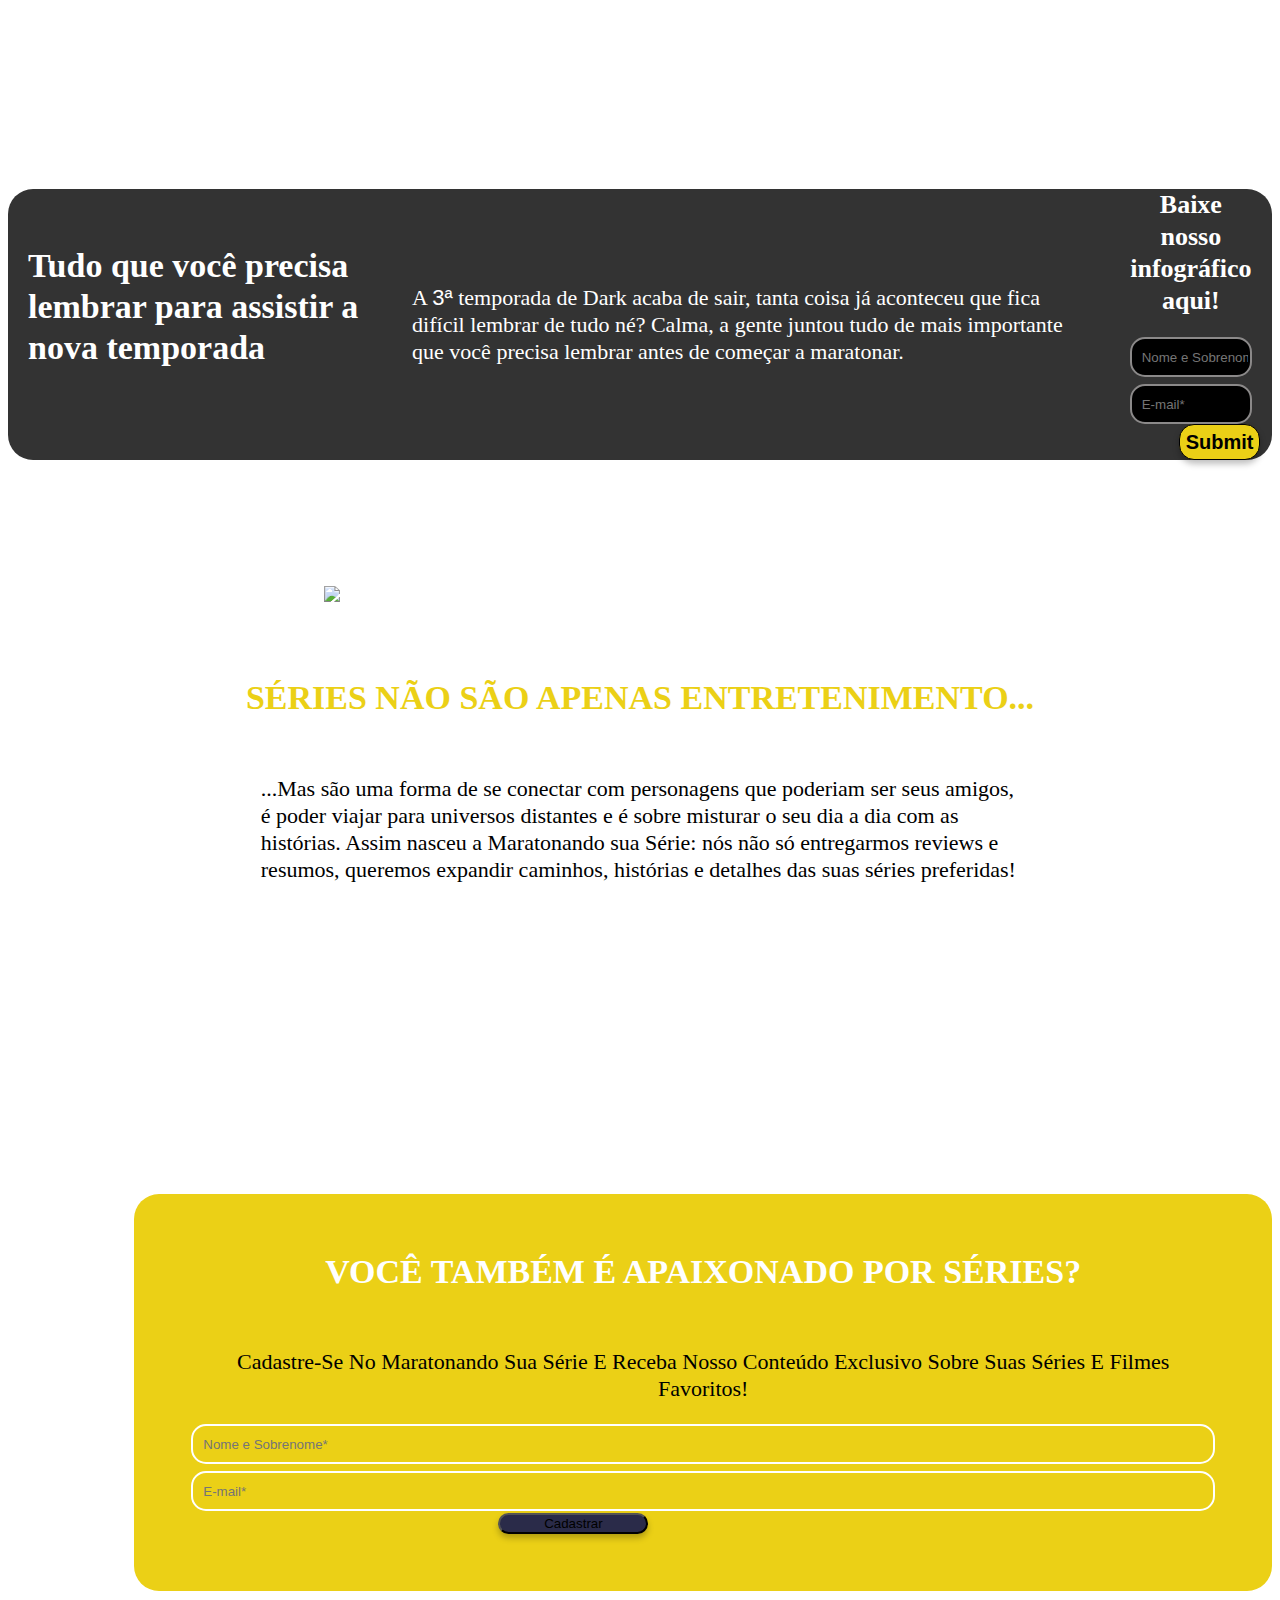
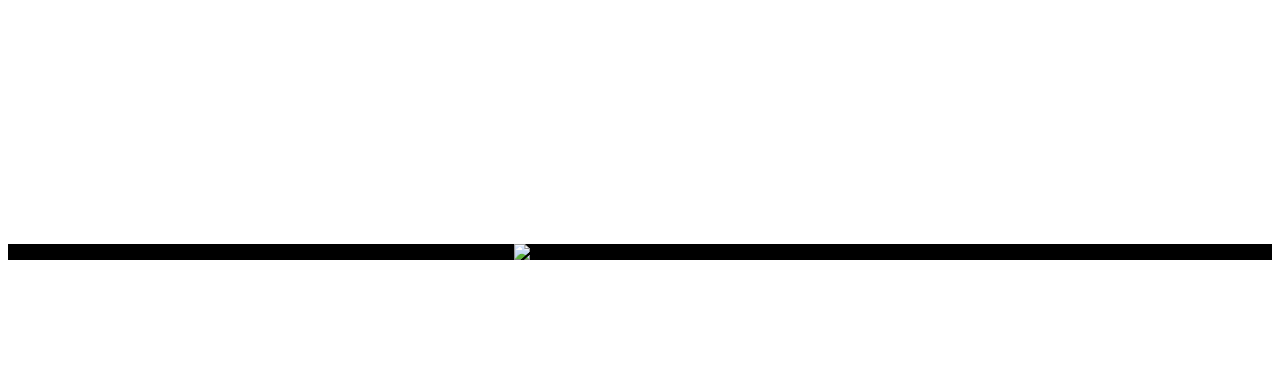
==== index.html @ 19581161 "Merge pull request #20 from evandro-santos2020/patch-20" ====
<!DOCTYPE html>

<html lang="pt-BR">
 

<head>
  
  <meta charset="utf-8">
  <script>

    (function(h,o,t,j,a,r){

        h.hj=h.hj||function(){(h.hj.q=h.hj.q||[]).push(arguments)};

        h._hjSettings={hjid:1878913,hjsv:6};

        a=o.getElementsByTagName('head')[0];

        r=o.createElement('script');r.async=1;

        r.src=t+h._hjSettings.hjid+j+h._hjSettings.hjsv;

        a.appendChild(r);

    })(window,document,'https://static.hotjar.com/c/hotjar-','.js?sv=');

</script>
<script async src="https://www.googletagmanager.com/gtag/js?id=UA-171165753-1"></script>

<script>

  window.dataLayer = window.dataLayer || [];

  function gtag(){dataLayer.push(arguments);}

  gtag('js', new Date());



  gtag('config', 'UA-171165753-1');

</script>

<script>
  !function(f,b,e,v,n,t,s)
  {if(f.fbq)return;n=f.fbq=function(){n.callMethod?
  n.callMethod.apply(n,arguments):n.queue.push(arguments)};
  if(!f._fbq)f._fbq=n;n.push=n;n.loaded=!0;n.version='2.0';
  n.queue=[];t=b.createElement(e);t.async=!0;
  t.src=v;s=b.getElementsByTagName(e)[0];
  s.parentNode.insertBefore(t,s)}(window, document,'script',
  'https://connect.facebook.net/en_US/fbevents.js');
  fbq('init', '1523930397645345');
  fbq('track', 'PageView');
  </script>
  <noscript><img height="1" width="1" style="display:none"
  src="https://www.facebook.com/tr?id=1523930397645345&ev=PageView&noscript=1"
  /></noscript>

  <meta name="keywords" content="entretenimento, series online, seriados, maratona de series, 
  assistir series, series dark, orgulho lgbt">

  <link rel="stylesheet" href="https://stackpath.bootstrapcdn.com/bootstrap/4.5.0/css/bootstrap.min.css"
    integrity="sha384-9aIt2nRpC12Uk9gS9baDl411NQApFmC26EwAOH8WgZl5MYYxFfc+NcPb1dKGj7Sk" crossorigin="anonymous">
  <link rel="stylesheet" href="estilo.css" />
  
 

</head>

<title>Maratonando sua série!</title>

<link rel="apple-touch-icon" sizes="57x57" href="imagens/Logo/apple-icon-57x57.png">
<link rel="apple-touch-icon" sizes="60x60" href="imagens/Logo/apple-icon-60x60.png">
<link rel="apple-touch-icon" sizes="72x72" href="imagens/Logo/apple-icon-72x72.png">
<link rel="apple-touch-icon" sizes="76x76" href="imagens/Logo/apple-icon-76x76.png">
<link rel="apple-touch-icon" sizes="114x114" href="imagens/Logo/apple-icon-114x114.png">
<link rel="apple-touch-icon" sizes="120x120" href="imagens/Logo/apple-icon-120x120.png">
<link rel="apple-touch-icon" sizes="144x144" href="imagens/Logo/apple-icon-144x144.png">
<link rel="apple-touch-icon" sizes="152x152" href="imagens/Logo/apple-icon-152x152.png">
<link rel="apple-touch-icon" sizes="180x180" href="imagens/Logo/apple-icon-180x180.png">
<link rel="icon" type="image/png" sizes="192x192"  href="imagens/Logo/android-icon-192x192.png">
<link rel="icon" type="image/png" sizes="32x32" href="imagens/Logo/favicon-32x32.png">
<link rel="icon" type="image/png" sizes="96x96" href="imagens/Logo/favicon-96x96.png">
<link rel="icon" type="image/png" sizes="16x16" href="imagens/Logo/favicon-16x16.png">
<link rel="manifest" href="imagens/Logo/manifest.json">
<meta name="msapplication-TileColor" content="#FFC000">
<meta name="msapplication-TileImage" content="/ms-icon-144x144.png">
<meta name="theme-color" content="#FFC000">
					  
					  
					  
<body>
  <div class="container-fluid">


    <br>
    
    <div class="row">
      <div class="col-xs-6 col-sm-6" id="dark">
        <div>DARK</div>
      </div>
      <div class="col-xs-6 col-sm-6">
              <div class="card">
          <h5 class="card-header">
            Tudo que você precisa lembrar para assistir a nova temporada
          </h5>
          <div class="card-body">
            <p class="card-text">
                A <b style="font-family:sans-serif">3&ordf</b> temporada de Dark acaba de sair, 
                tanta coisa já aconteceu que fica difícil lembrar de tudo né? Calma, 
                a gente juntou tudo de mais importante que você precisa lembrar antes de começar a maratonar.
            </p>
          </div>
          <div class="card-footer">
            <div class="info">Baixe nosso infográfico aqui!</div>


            <form role="form" method="POST" action="https://smtl.gama.academy/leads/bfdfc7e0-b7e1-11ea-8228-89cff86db9a0"> 
              <div class="form-group">
                <div>
                <input name="name" type="text" class="form-control11" id="nome1" placeholder="Nome e Sobrenome*"
                  pattern="^\D{2,}\s[\D\s]{2,}$" required style="color: white;"/>
                </div>
                <div><input name="email" type="email" class="form-control22" id="exampleInputEmail1" placeholder="E-mail*"
                  pattern="[a-z0-9._%+-]+@[a-z0-9.-]+\.[a-z]{2,}$" required style="color: white;"/>
                </div>
              </div>
            
              <input name="redirectTo" type="hidden" value="https://maratonandosuaserie.com/Tnkspage.html" />
              <!-- <input name="debugMode" type="hidden" value="true" /> -->
              <input type="submit" class="btn btn-primary" id="button"/>	

              






             

              
            
              

            </form>

           </div>
          </div>
        


      </div>
    </div>

    
    <div class="row">
      <div class="col-xs-12 col-sm-12">
                <img src="imagens/logocomfundo.png" class="logocomfundo">
      </div>

      <div class="row">
        <div class="col-xs-12 col-sm-12">
          <br>
         
          <div class="card2">
            <h5 class="card-header2">
              Séries não são apenas entretenimento...
            </h5>
            <div class="card-body2">
              <p class="card-text2">
                ...Mas são uma forma de se conectar com personagens que poderiam ser seus amigos, 
                é poder viajar para universos distantes e é sobre misturar o seu dia a dia com as histórias. 
                Assim nasceu a Maratonando sua Série: nós não só entregarmos reviews e resumos, queremos expandir 
                caminhos, histórias e detalhes das suas séries preferidas!
              </p>
            </div>
            <div class="card-footer2">

            </div>
          </div>

        </div>
  </div>
<br><br>


	<div class="row">
		<div class="col-md-12" id="pessoasbg">
			<div class="row" >
				<div class="col-md-6">

          <div class="card3">
            <h5 class="card-header3">
              VOCÊ TAMBÉM É APAIXONADO POR SÉRIES?
            </h5>
            <div class="card-body3">
              <p class="card-text3">
                cadastre-se no Maratonando sua série e receba nosso conteúdo exclusivo sobre suas séries e filmes favoritos!
              </p>
            </div>
            <div class="card-footer3">
              
                       <form role="form" method="POST" action="https://smtl.gama.academy/leads/bfdfc7e0-b7e1-11ea-8228-89cff86db9a0"> 
                <div class="form-group">
                  <div class="form-group">
                    <div>
                    <input name="name" type="text" class="form-control1" id="nome1" placeholder="Nome e Sobrenome*"
                      pattern="^\D{2,}\s[\D\s]{2,}$" required style="color: white;"/>
                    </div>
                    <div><input name="email" type="email" class="form-control2" id="exampleInputEmail1" placeholder="E-mail*"
                      pattern="[a-z0-9._%+-]+@[a-z0-9.-]+\.[a-z]{2,}$" required style="color: white;"/>
                    </div>
                  </div>
  
                <input name="redirectTo" type="hidden" value="https://gama.academy" />
                <!-- <input name="debugMode" type="hidden" value="true" /> -->
                <input type="submit" class="btn btn-primary" id="button2" style="width: 150px;" value="Cadastrar"/>
              </form>
            </div>
          </div>

				</div>
				<div class="col-md-6">


				</div>
      </div>
      


			<div class="row">
				<div class="col-md-12">
				</div>
			</div>
    </div>




  <div class="row" id="rodape">
    <div class="col-xs-12 col-sm-12">

      <img src="imagens/logocomfundo.png" class="logocomfundofinal">

  </div>
</div>


  <script src="https://code.jquery.com/jquery-3.5.1.slim.min.js"
    integrity="sha384-DfXdz2htPH0lsSSs5nCTpuj/zy4C+OGpamoFVy38MVBnE+IbbVYUew+OrCXaRkfj"
    crossorigin="anonymous"></script>
  <script src="https://cdn.jsdelivr.net/npm/popper.js@1.16.0/dist/umd/popper.min.js"
    integrity="sha384-Q6E9RHvbIyZFJoft+2mJbHaEWldlvI9IOYy5n3zV9zzTtmI3UksdQRVvoxMfooAo"
    crossorigin="anonymous"></script>
  <script src="https://stackpath.bootstrapcdn.com/bootstrap/4.5.0/js/bootstrap.min.js"
    integrity="sha384-OgVRvuATP1z7JjHLkuOU7Xw704+h835Lr+6QL9UvYjZE3Ipu6Tp75j7Bh/kR0JKI"
    crossorigin="anonymous"></script>

    <script type="text/javascript" async src="https://d335luupugsy2.cloudfront.net/js/loader-scripts/de1bd36e-f364-4ff5-ad83-60add6c32cb3-loader.js" ></script>

</body>

</html>
---- estilo.css ----
body {
    background-color: white;

}

.container-fluid {
    background-color: white;
    background-image: url(imagens/darkbg.jp2);
    background-repeat: no-repeat;
    background-size: 100%;
    margin-bottom: 10%;
    height: 200%;
    background-size: 170%;
    
}

#rodape {
    background-color: black;

}

h3 {
    font-family: Montserrat;
    font-style: normal;
    font-weight: 800;
    font-size: 30px;
    line-height: 37px;
    color: #FFFFFF;
    padding-left: 43px;
}

@font-face {
    font-family: Montserrat;
    src: url(fonts/gill-sans.otf);
  }

  @font-face {
    font-family: GilLight;
    src: url(fonts/gill-sans-ce-light.otf);
  }

  .logosemfundo {
    display: block;
    margin-left: auto;
    margin-right: auto;
    margin-top: 0px;
    width: 25%;

  }

  .logocomfundo {
    display: block;
    margin-left: 25%;
    margin-right: auto;
    margin-top: 10%;
    width: 50%;
  }


  .logocomfundo1 {
    display: block;
    margin-left: 40%;
    margin-right: auto;
    margin-top: 0px;
    max-height: 200px
  }

  .logocomfundo2 {
    display: block;
    margin-left: auto;
    margin-right: auto;
    margin-top: 0px;
    width: 20%;
  }

  .logocomfundofinal{
    display: block;
    margin-left: 40%;
    margin-right: auto;
    margin-top: auto;
    width: 30%;

  }

#logoscabecalho {
  display: flex;

}

.facebook {
  display: flex;
  margin-left: 20%;
  margin-top: 0px;
  width: 70px;
  
}

.insta {
  display: flex;
  margin-right: 0px;
  margin-top: 0px;
  padding-left: 5px;
  width: 70px;
}

  #dark {
    display: flex;
    font-style: normal;
    font-weight: 300;
    font-size: 144px;
    line-height: 163px;
    letter-spacing: 0.6em;
    font-family: GilLight;
    color: #FFFFFF;
    align-items: center;
    text-align: center;

  }

  .card {
    background: rgba(0, 0, 0, 0.8);
    border-radius: 25px;
    display: flex;
  }

.card-header {
    font-family: Montserrat;
    font-style: normal;
    font-weight: 800;
    font-size: 34px;
    line-height: 41px;
    display: flex;
    align-items: center;
    color: #FFFFFF;
    margin-top: 20px;
    margin-left: 20px;
    margin-right: 20px;
}

.card-body {
    margin-left: 20px;
    margin-right: 20px;
    font-family: GilLight;
    font-style: normal;
    font-weight: 300;
    font-size: 22px;
    line-height: 27px;
    display: flex;
    align-items: center;
    color: #FFFFFF;
}


.card-footer {
    margin-left: 20px;
    margin-right: 20px;
    font-family: Montserrat;
    font-style: normal;
    font-weight: 800;
    font-size: 34px;
    line-height: 41px;
    display: block;
    align-items: center;
    color: #FFFFFF;

}

.form-group {
    font-family: GilLight;
    font-style: normal;
    font-weight: normal;
    font-size: 18px;
    line-height: 22px;
    display: block;
    align-items: center;
    color: #FFFFFF;
    
}

.info {
    font-family: GilLight;
    font-style: normal;
    font-weight: 800;
    font-size: 26px;
    line-height: 32px;
    display: flex;
    align-items: center;
    text-align: center;
    color: #FFFFFF;
    margin-bottom: 20px;
}


.form-control1{
  margin-bottom: 7px;
  width: 100%;
  border: 2px solid #FFFFFF;
  box-sizing: border-box;
  border-radius: 15px;
  background: #EBD016;
  height: 40px;
  text-align: left;
  padding-left: 10px;
}

.form-control2{
  width: 100%;
  border: 2px solid #FFFFFF;
  box-sizing: border-box;
  border-radius: 15px;
  background: #EBD016;
  height: 40px;
  text-align: left;
  padding-left: 10px;
}

#button {

    background: #EBD016;
    border: 1px solid #000000;
    box-sizing: border-box;
    box-shadow: 0px 4px 6px rgba(0, 0, 0, 0.25);
    border-radius: 15px;
    color: #000000;
    font-style: normal;
    font-weight: 800;
    font-size: 20px;
    line-height: 32px;
    display: flex;
    align-items: center;
    text-align: center;
    margin-left: 40%;
}


.card2 {
    background-color: white;
    
  }

  .card-header2 {
    font-family: Montserrat;
    font-style: normal;
    font-weight: 800;
    font-size: 34px;
    line-height: 41px;
    text-align: center;
    text-transform: uppercase;
    color: #EBD016;

  }

  .card-body2 {
    font-family: GilLight;
    font-style: normal;
    font-weight: 300;
    font-size: 22px;
    line-height: 27px;
    color: #000000;
    text-align: left;
    margin-left: 20%;
    margin-right: 20%;
  }

  #pessoasbg {
    background-color: white;
    background-image: url(imagens/pessoasbg.jpg);
    background-repeat: no-repeat;
    background-size: 100%;
  }

  .card3 {
    background: #EBD016;
    border-radius: 25px;
    margin-top: 20%;
    margin-left: 10%;
    margin-bottom: 20%;
  }

  .card-header3 {
    font-family: Montserrat;
    font-style: normal;
    font-weight: 800;
    font-size: 34px;
    line-height: 41px;
    text-align: center;
    color: #FFFFFF;
    padding-top: 5%;
    padding-right: 5%;
    padding-left: 5%;
  }

  .card-body3 {
    font-family: GilLight;
    font-style: normal;
    font-weight: 300;
    font-size: 22px;
    line-height: 27px;
    text-align: center;
    text-transform: capitalize;
    color: #000000;
    padding-right: 5%;
    padding-left: 5%;
  }

  .card-footer3 {
    padding-right: 5%;
    padding-left: 5%;
    padding-bottom: 5%;
  }


  .form-control11{
    margin-bottom: 7px;
    width: 100%;
    border: 2px solid #8B8989;
    box-sizing: border-box;
    border-radius: 15px;
    background: black;
    height: 40px;
    text-align: left;
    padding-left: 10px;
    color: black;
}

.form-control22{
    width: 100%;
    border: 2px solid #8B8989;
    box-sizing: border-box;
    border-radius: 15px;
    background: black;
    height: 40px;
    text-align: left;
    padding-left: 10px;
    color: black;;
}

#button2 {

    background: #2A2B49;
    box-shadow: 0px 4px 6px rgba(0, 0, 0, 0.25);
    border-radius: 15px;
    margin-left: 30%;
}

@media (min-width: 768px){

  #dark {
    font-size: 100px;
      }

  .container-fluid {
        background-color: white;
        background-image: url(imagens/darkbg.jpg);
        background-repeat: no-repeat;
        margin-bottom: 10%;
        background-size: 100%;
        
    }

}
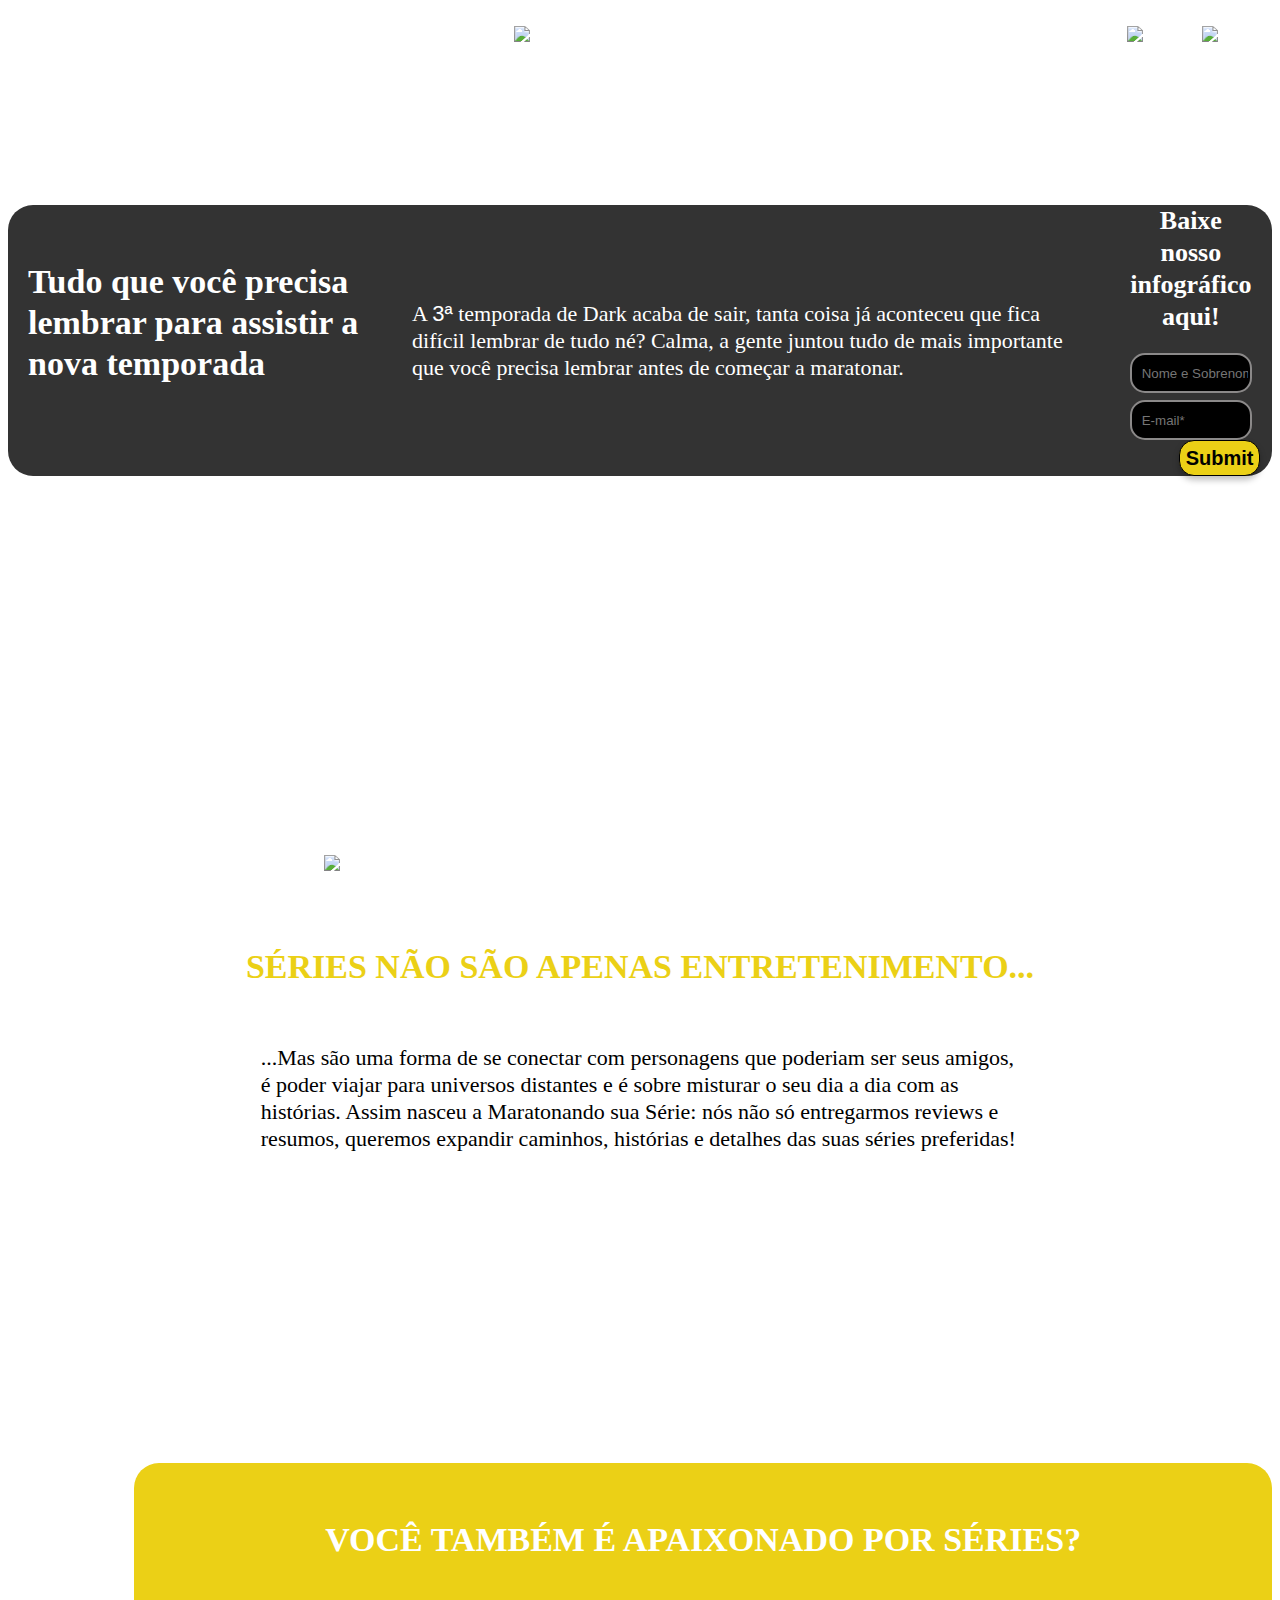
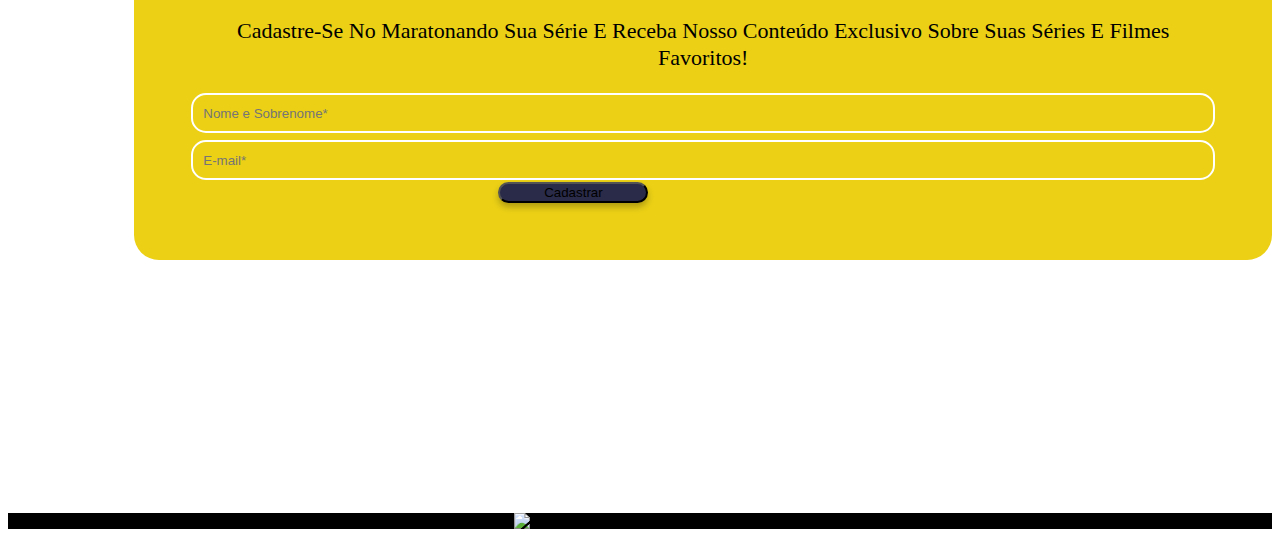
==== commit 6acc273b: "Update index.html" ====
--- a/index.html
+++ b/index.html
@@ -97,6 +97,17 @@
     <br>
     
     <div class="row">
+	    
+	          <div class="col-xs-12 col-sm-12" id="logoscabecalho">
+        <img src="imagens/logocomfundo.png" class="logocomfundo1">
+        <a href="https://www.facebook.com/maratonandosuaserie/" class="facebook">
+        <img src="imagens/facebook-logo.svg" img-responsive img-thumbnail width="100%">
+      </a>
+        <a href="https://www.instagram.com/maratonandosuaserie/" class="insta">
+        <img src="imagens/instagram-logo.svg" img-responsive img-thumbnail width="100%">
+      </a>
+  </div>
+	    
       <div class="col-xs-6 col-sm-6" id="dark">
         <div>DARK</div>
       </div>
@@ -131,18 +142,6 @@
               <!-- <input name="debugMode" type="hidden" value="true" /> -->
               <input type="submit" class="btn btn-primary" id="button"/>	
 
-              
-
-
-
-
-
-
-             
-
-              
-            
-              
 
             </form>
 
@@ -214,7 +213,7 @@
                     </div>
                   </div>
   
-                <input name="redirectTo" type="hidden" value="https://gama.academy" />
+                <input name="redirectTo" type="hidden" value="https://maratonandosuaserie.com/Tnkspage-apx-serie.html" />
                 <!-- <input name="debugMode" type="hidden" value="true" /> -->
                 <input type="submit" class="btn btn-primary" id="button2" style="width: 150px;" value="Cadastrar"/>
               </form>
@@ -267,3 +266,7 @@
 
 
 
+
+
+
+
--- a/estilo.css
+++ b/estilo.css
@@ -7,7 +7,6 @@
     background-color: white;
     background-image: url(imagens/darkbg.jp2);
     background-repeat: no-repeat;
-    background-size: 100%;
     margin-bottom: 10%;
     height: 200%;
     background-size: 170%;
@@ -52,7 +51,7 @@
     display: block;
     margin-left: 25%;
     margin-right: auto;
-    margin-top: 10%;
+    margin-top: 30%;
     width: 50%;
   }
 
@@ -343,6 +342,35 @@
     margin-left: 30%;
 }
 
+
+.msgdownload{
+font-family: Montserrat;
+font-style: normal;
+font-weight: 800;
+font-size: 48px;
+line-height: 59px;
+text-align: center;
+color: #EBD016;
+}
+
+.msgdownload2{
+  font-family: Montserrat;
+  font-style: normal;
+  font-weight: 600;
+  font-size: 50px;
+  line-height: 37px;
+  text-align: center;
+  color: #FFFFFF;
+}
+
+.download{
+  /* width: 1182px;
+height: 640px;
+left: 369px;
+top: 195px; */
+background-color: black;
+}
+
 @media (min-width: 768px){
 
   #dark {
@@ -353,14 +381,61 @@
         background-color: white;
         background-image: url(imagens/darkbg.jpg);
         background-repeat: no-repeat;
-        margin-bottom: 10%;
+        margin-bottom: 2%;
         background-size: 100%;
         
     }
 
 }
 
-
-
-
-
+.container-fluid-tks{
+
+  background-color: black;
+  background-repeat: no-repeat;
+  background-size: 100%;
+  margin-bottom: 10%;
+  height: 200%;
+  background-size: 170%;
+
+}
+
+.container-mensagem{
+  background: rgba(0, 0, 0, 0.8);
+  border-radius: 25px;
+ 
+}
+
+.container-fluid-apx-serie{
+  background-color: white;
+  background-image: url(imagens/pessoasbg.jpg);
+  background-repeat: no-repeat;
+  background-size: 100%;
+  margin-bottom: 10%;
+  height: 200%;
+  background-size: 170%;
+  
+}
+
+.msgdownload3{
+  font-family: Montserrat;
+  font-style: normal;
+  font-weight: 200;
+  font-size: 40px;
+  line-height: 37px;
+  text-align: center;
+  color: #FFFFFF;
+  }
+
+  .ul-menu{
+    height: 50px;
+    color: white;
+  }
+
+
+
+
+
+
+
+
+
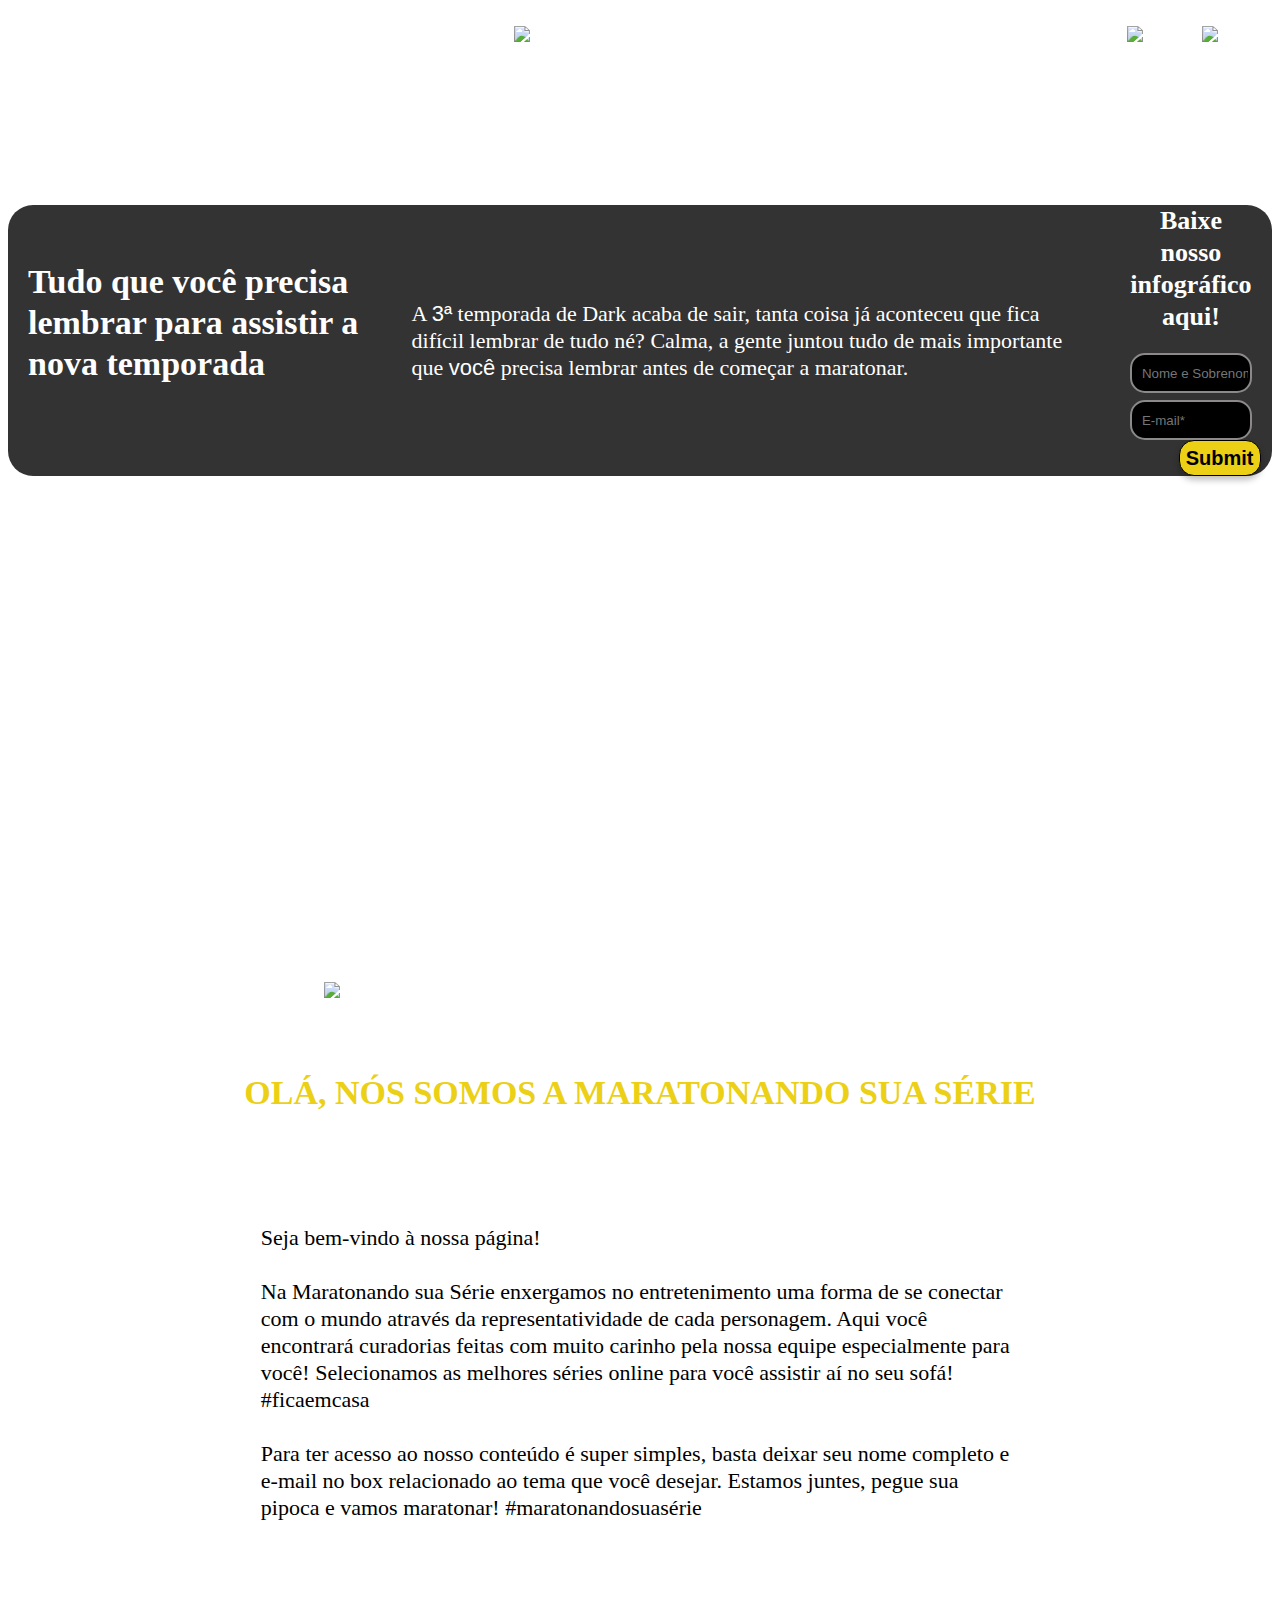
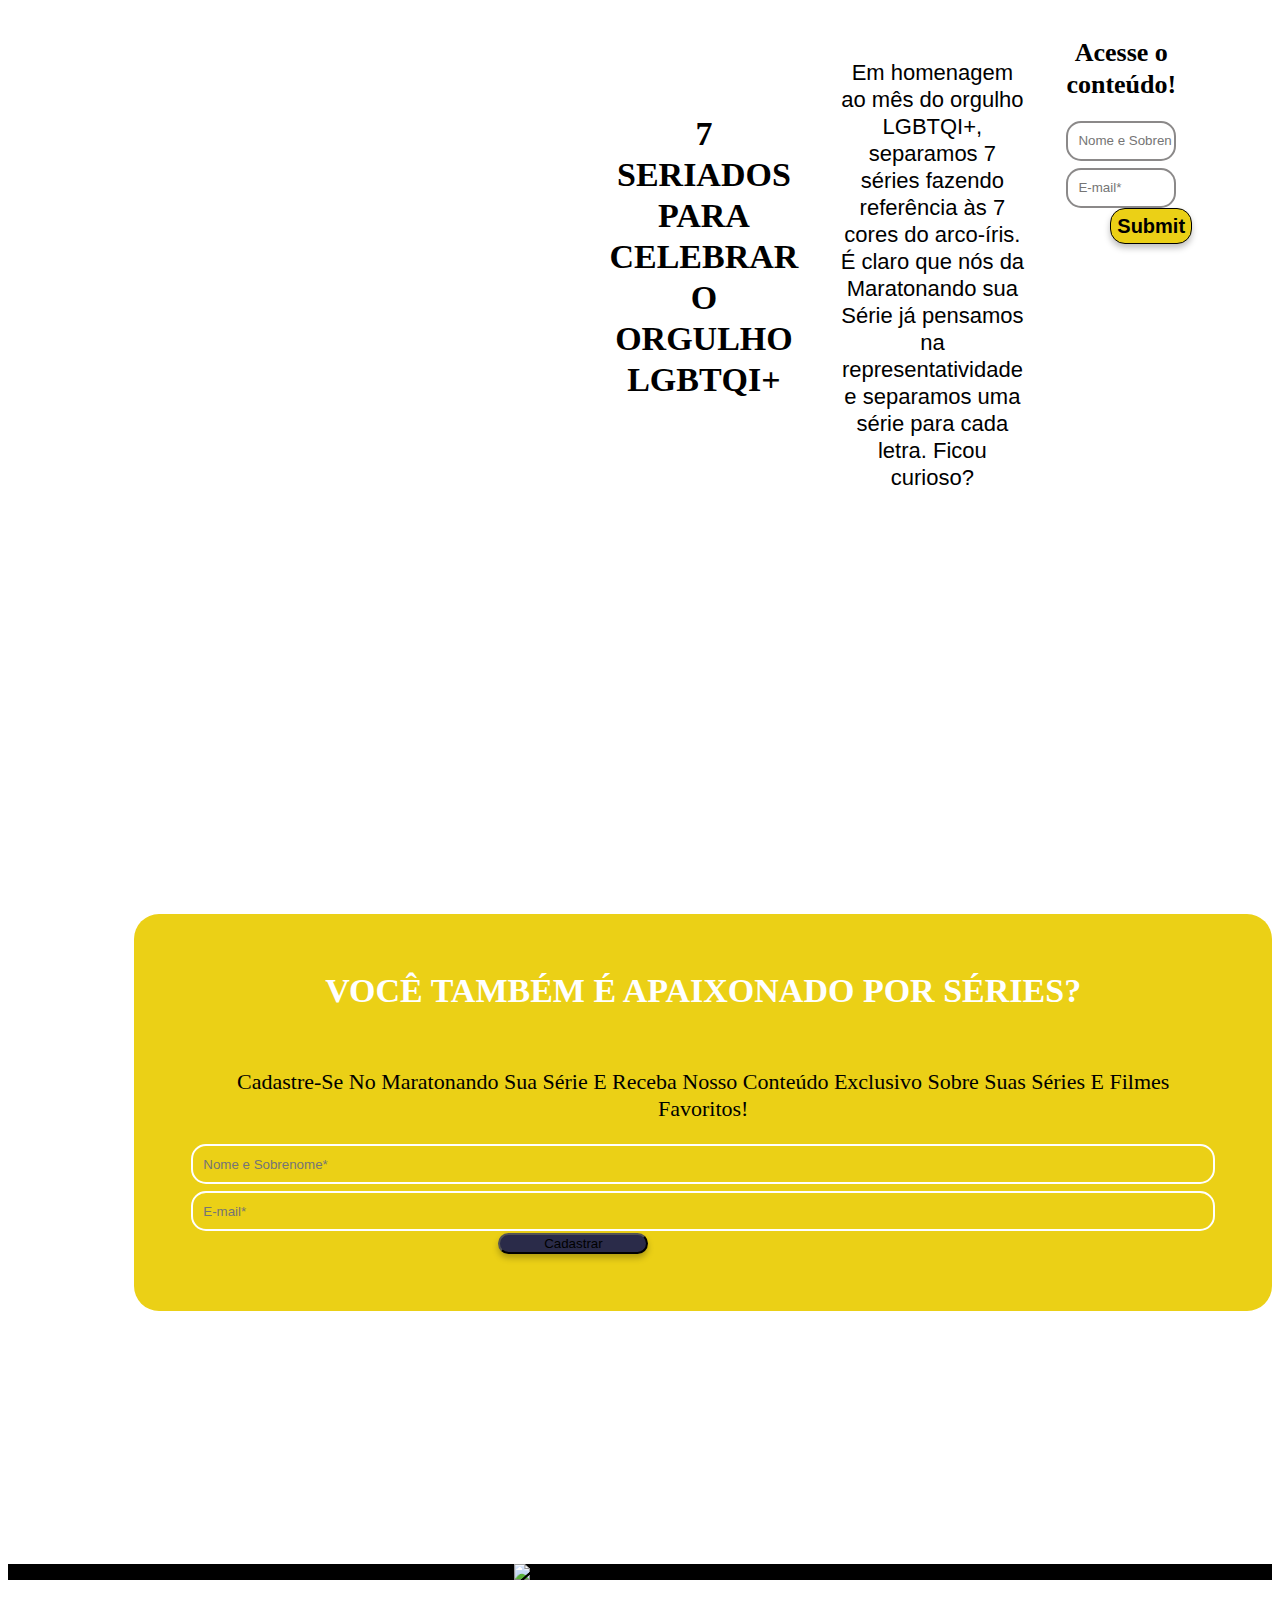
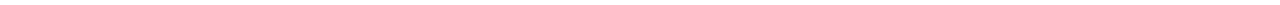
==== commit 9589c8f4: "Merge pull request #33 from evandro-santos2020/patch-34" ====
--- a/index.html
+++ b/index.html
@@ -120,7 +120,8 @@
             <p class="card-text">
                 A <b style="font-family:sans-serif">3&ordf</b> temporada de Dark acaba de sair, 
                 tanta coisa já aconteceu que fica difícil lembrar de tudo né? Calma, 
-                a gente juntou tudo de mais importante que você precisa lembrar antes de começar a maratonar.
+                a gente juntou tudo de mais importante que <b style="font-family:sans-serif">você</b>
+                   precisa lembrar antes de começar a maratonar.
             </p>
           </div>
           <div class="card-footer">
@@ -156,23 +157,27 @@
     
     <div class="row">
       <div class="col-xs-12 col-sm-12">
-                <img src="imagens/logocomfundo.png" class="logocomfundo">
-      </div>
-
+        <img src="imagens/logocomfundo.png" class="logocomfundo">
+      </div>
       <div class="row">
         <div class="col-xs-12 col-sm-12">
           <br>
-         
+
           <div class="card2">
             <h5 class="card-header2">
-              Séries não são apenas entretenimento...
+              Olá, nós somos a Maratonando sua Série
             </h5>
             <div class="card-body2">
               <p class="card-text2">
-                ...Mas são uma forma de se conectar com personagens que poderiam ser seus amigos, 
-                é poder viajar para universos distantes e é sobre misturar o seu dia a dia com as histórias. 
-                Assim nasceu a Maratonando sua Série: nós não só entregarmos reviews e resumos, queremos expandir 
-                caminhos, histórias e detalhes das suas séries preferidas!
+                <br><br><b style="font-family:Montserrat"> Seja bem-vindo à nossa página!</b><br><br> Na <b
+                  style="font-family:Montserrat">Maratonando sua Série</b> enxergamos no entretenimento uma forma
+                de se conectar com o mundo através da representatividade de cada personagem. Aqui você encontrará
+                curadorias feitas com muito carinho pela nossa equipe especialmente para você! Selecionamos as
+                melhores séries online para você assistir aí no seu sofá! <b style="font-family:Montserrat">
+                  #ficaemcasa</b><br><br> Para ter acesso ao nosso
+                conteúdo é super simples, basta deixar seu nome completo e e-mail no box relacionado ao tema
+                que você desejar. Estamos juntes, pegue sua pipoca e vamos maratonar! <b
+                  style="font-family:Montserrat">#maratonandosuasérie</b>
               </p>
             </div>
             <div class="card-footer2">
@@ -181,7 +186,59 @@
           </div>
 
         </div>
-  </div>
+      </div>
+      <br>
+
+      <div class="row">
+        <div class="col-md-12" id="bglgbtqi">
+          <!-- <div class="col-xs-6"> -->
+            <div id="txtorgulho">ORGULHO LGBTQI+</div>
+          <!-- </div> -->
+          <div class="col-xs-6 col-sm-6">
+            <div class="card" id="card-orgulho">
+              <h5 class="card-header-orgulho">
+                7 SERIADOS PARA CELEBRAR O ORGULHO LGBTQI+
+              </h5><br>
+              <div class="card-body-orgulho">
+                <p class="card-text">
+                  Em homenagem ao mês do orgulho LGBTQI+, separamos 7 séries fazendo referência às
+                  7 cores do arco-íris. É claro que nós da Maratonando sua Série já pensamos na representatividade
+                  e separamos uma série para cada letra. Ficou curioso?
+                </p><br>
+              </div>
+              <div class="card-footer-orgulho">
+                <div class="info-orgulho">Acesse o conteúdo!</div>
+
+
+                <form role="form" method="POST"
+                  action="https://smtl.gama.academy/leads/bfdfc7e0-b7e1-11ea-8228-89cff86db9a0">
+                  <div class="form-group">
+                    <div>
+                      <input name="name" type="text" class="form-control111" id="nome1" placeholder="Nome e Sobrenome*"
+                        pattern="^\D{2,}\s[\D\s]{2,}$" required style="color: black;" />
+                    </div>
+                    <div><input name="email" type="email" class="form-control222" id="exampleInputEmail1"
+                        placeholder="E-mail*" pattern="[a-z0-9._%+-]+@[a-z0-9.-]+\.[a-z]{2,}$" required
+                        style="color: black;" />
+                    </div>
+                  </div>
+
+                  <input name="redirectTo" type="hidden" value="https://maratonandosuaserie.com/Tnkspage-lgbtqi.html" />
+                  <!-- <input name="debugMode" type="hidden" value="true" /> -->
+                  <input type="submit" class="btn btn-primary" id="button" />
+
+                  <br>
+                </form>
+
+              </div>
+            </div>
+            <br><br>
+
+          </div>
+        </div>
+      </div>
+	    
+	    
 <br><br>
 
 
@@ -270,3 +327,8 @@
 
 
 
+
+
+
+
+
--- a/estilo.css
+++ b/estilo.css
@@ -9,8 +9,21 @@
     background-repeat: no-repeat;
     margin-bottom: 10%;
     height: 200%;
-    background-size: 170%;
+    background-size: 100%;
     
+}
+
+.menu-dark{
+  background-image: url(imagens/darkbg.jp2);
+}
+
+
+.Dark-menu{
+  background-image: url(imagens/darkbg.jp2);
+  background-repeat: no-repeat;
+  margin-bottom: 10%;
+  /* height: 200%; */
+  background-size: 100%;
 }
 
 #rodape {
@@ -51,7 +64,7 @@
     display: block;
     margin-left: 25%;
     margin-right: auto;
-    margin-top: 30%;
+    margin-top: 40%;
     width: 50%;
   }
 
@@ -61,7 +74,7 @@
     margin-left: 40%;
     margin-right: auto;
     margin-top: 0px;
-    max-height: 200px
+    max-height: 150px
   }
 
   .logocomfundo2 {
@@ -357,7 +370,7 @@
   font-family: Montserrat;
   font-style: normal;
   font-weight: 600;
-  font-size: 50px;
+  font-size: 35px;
   line-height: 37px;
   text-align: center;
   color: #FFFFFF;
@@ -382,9 +395,8 @@
         background-image: url(imagens/darkbg.jpg);
         background-repeat: no-repeat;
         margin-bottom: 2%;
-        background-size: 100%;
-        
-    }
+        background-size: 140%;
+     }
 
 }
 
@@ -402,7 +414,19 @@
 .container-mensagem{
   background: rgba(0, 0, 0, 0.8);
   border-radius: 25px;
- 
+  width: 50%;
+  margin-left: 10%;
+  margin-top: 5%;
+  max-height: 400px;
+}
+
+.container-mensagem-Tnkspage{
+  background: rgba(0, 0, 0, 0.8);
+  border-radius: 25px;
+  width: 50%;
+  margin-left: 25%;
+  margin-top: 5%;
+  max-height: 450px;
 }
 
 .container-fluid-apx-serie{
@@ -410,9 +434,9 @@
   background-image: url(imagens/pessoasbg.jpg);
   background-repeat: no-repeat;
   background-size: 100%;
-  margin-bottom: 10%;
-  height: 200%;
-  background-size: 170%;
+  /* margin-bottom: 10%; */
+  height: 250%;
+  background-size: 100%;
   
 }
 
@@ -420,7 +444,7 @@
   font-family: Montserrat;
   font-style: normal;
   font-weight: 200;
-  font-size: 40px;
+  font-size: 30px;
   line-height: 37px;
   text-align: center;
   color: #FFFFFF;
@@ -436,6 +460,167 @@
 
 
 
-
-
-
+  .container-fluid-lgbtqi {
+    background-color: white;
+    background-image: url(imagens/lgbtqi.png);
+    background-repeat: no-repeat;
+    margin-bottom: 10%;
+    height: 250%;
+    background-size: 100%;
+
+}
+
+.container-mensagem-lgbtqi{
+  background:white;
+  border-radius: 25px;
+  margin-left: 10%;
+  margin-right: 10%;
+  height: 300px;
+}
+
+.msgdownload-lgbtqi{
+  font-family: Montserrat;
+  font-style: normal;
+  font-weight: 800;
+  font-size: 38px;
+  line-height: 59px;
+  text-align: center;
+  color: #EBD016;
+  }
+  
+  .msgdownload2-lgbtqi{
+    font-family: Montserrat;
+    font-style: normal;
+    font-weight: 600;
+    font-size: 25px;
+    line-height: 37px;
+    text-align: center;
+    color: black;
+    margin: 5%;
+  }
+
+  #bglgbtqi {
+    background-color: white;
+    background-image: url(imagens/lgbtqi.png);
+    /* background-repeat: no-repeat; */
+    background-size: 100%;
+    align-items: center;
+    text-align: center;
+    display: flex
+  }
+
+  #txtorgulho {
+    font-family: 'Gill Sans', 'Gill Sans MT', Calibri, 'Trebuchet MS', sans-serif;
+    font-style: normal;
+    font-weight: 500;
+    font-size: 100px;
+    line-height: 158px;
+    color: #FFFFFF;
+    transform: rotate(-90deg);
+
+  }
+
+
+  .card-header-orgulho {
+    font-family: Montserrat;
+    font-style: normal;
+    font-weight: 800;
+    font-size: 34px;
+    line-height: 41px;
+    display: flex;
+    align-items: center;
+    color: black;
+    margin-top: 20px;
+    margin-left: 20px;
+    margin-right: 20px;
+}
+
+.card-body-orgulho {
+    margin-left: 20px;
+    margin-right: 20px;
+    font-family: 'Gill Sans', 'Gill Sans MT', Calibri, 'Trebuchet MS', sans-serif;
+    font-style: normal;
+    font-weight: 300;
+    font-size: 22px;
+    line-height: 27px;
+    display: flex;
+    align-items: center;
+    color: black;
+}
+
+
+.card-footer-orgulho {
+    margin-left: 20px;
+    margin-right: 20px;
+    font-family: Montserrat;
+    font-style: normal;
+    font-weight: 800;
+    font-size: 34px;
+    line-height: 41px;
+    display: block;
+    align-items: center;
+    color: black;
+
+}
+
+.info-orgulho {
+  font-family: GilLight;
+  font-style: normal;
+  font-weight: 800;
+  font-size: 26px;
+  line-height: 32px;
+  display: flex;
+  align-items: center;
+  text-align: center;
+  color: black;
+  margin-bottom: 20px;
+}
+
+#card-orgulho {
+  background: white;
+  border-radius: 25px;
+  display: flex;
+  margin: 10%;
+}
+
+.form-control111{
+  margin-bottom: 7px;
+  width: 100%;
+  border: 2px solid #8B8989;
+  box-sizing: border-box;
+  border-radius: 15px;
+  background: white;
+  height: 40px;
+  text-align: left;
+  padding-left: 10px;
+
+}
+
+.form-control222{
+  width: 100%;
+  border: 2px solid #8B8989;
+  box-sizing: border-box;
+  border-radius: 15px;
+  background: white;
+  height: 40px;
+  text-align: left;
+  padding-left: 10px;
+
+}
+
+
+
+
+
+
+
+
+
+
+
+
+
+
+
+
+
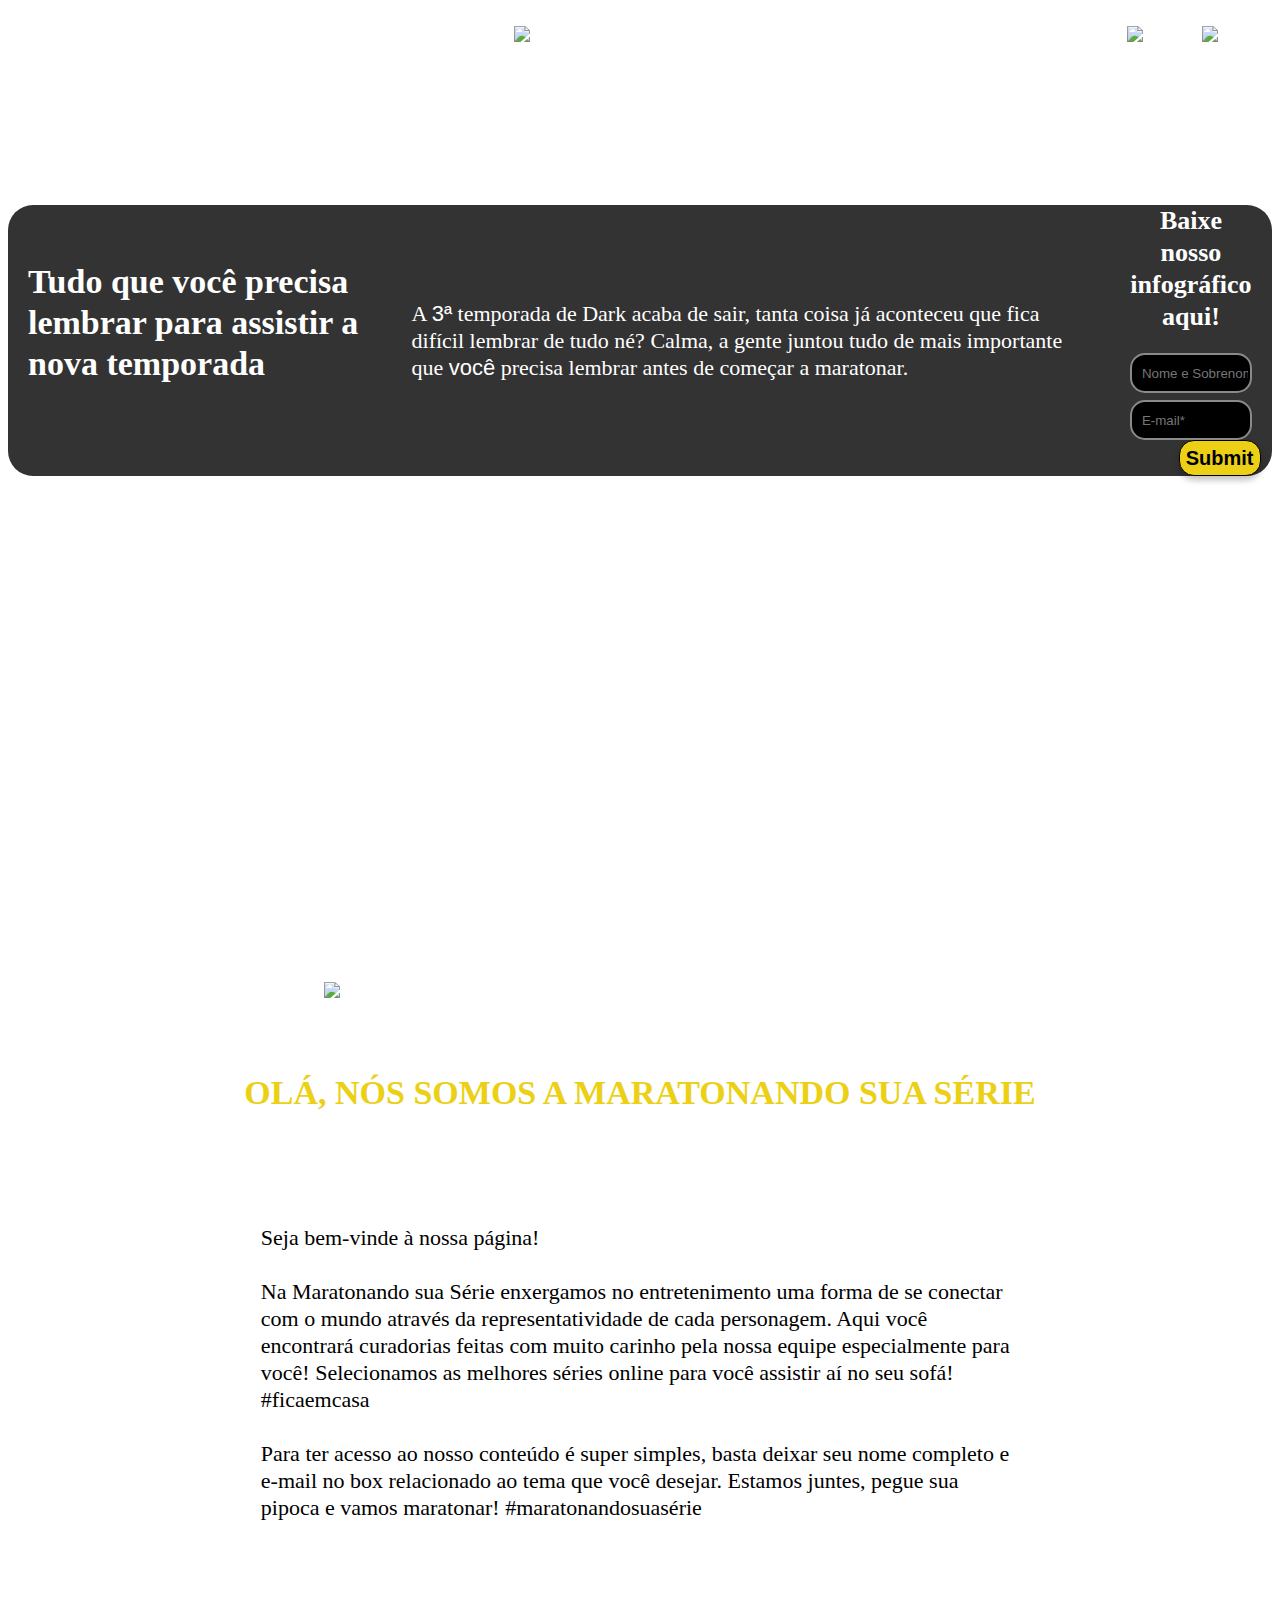
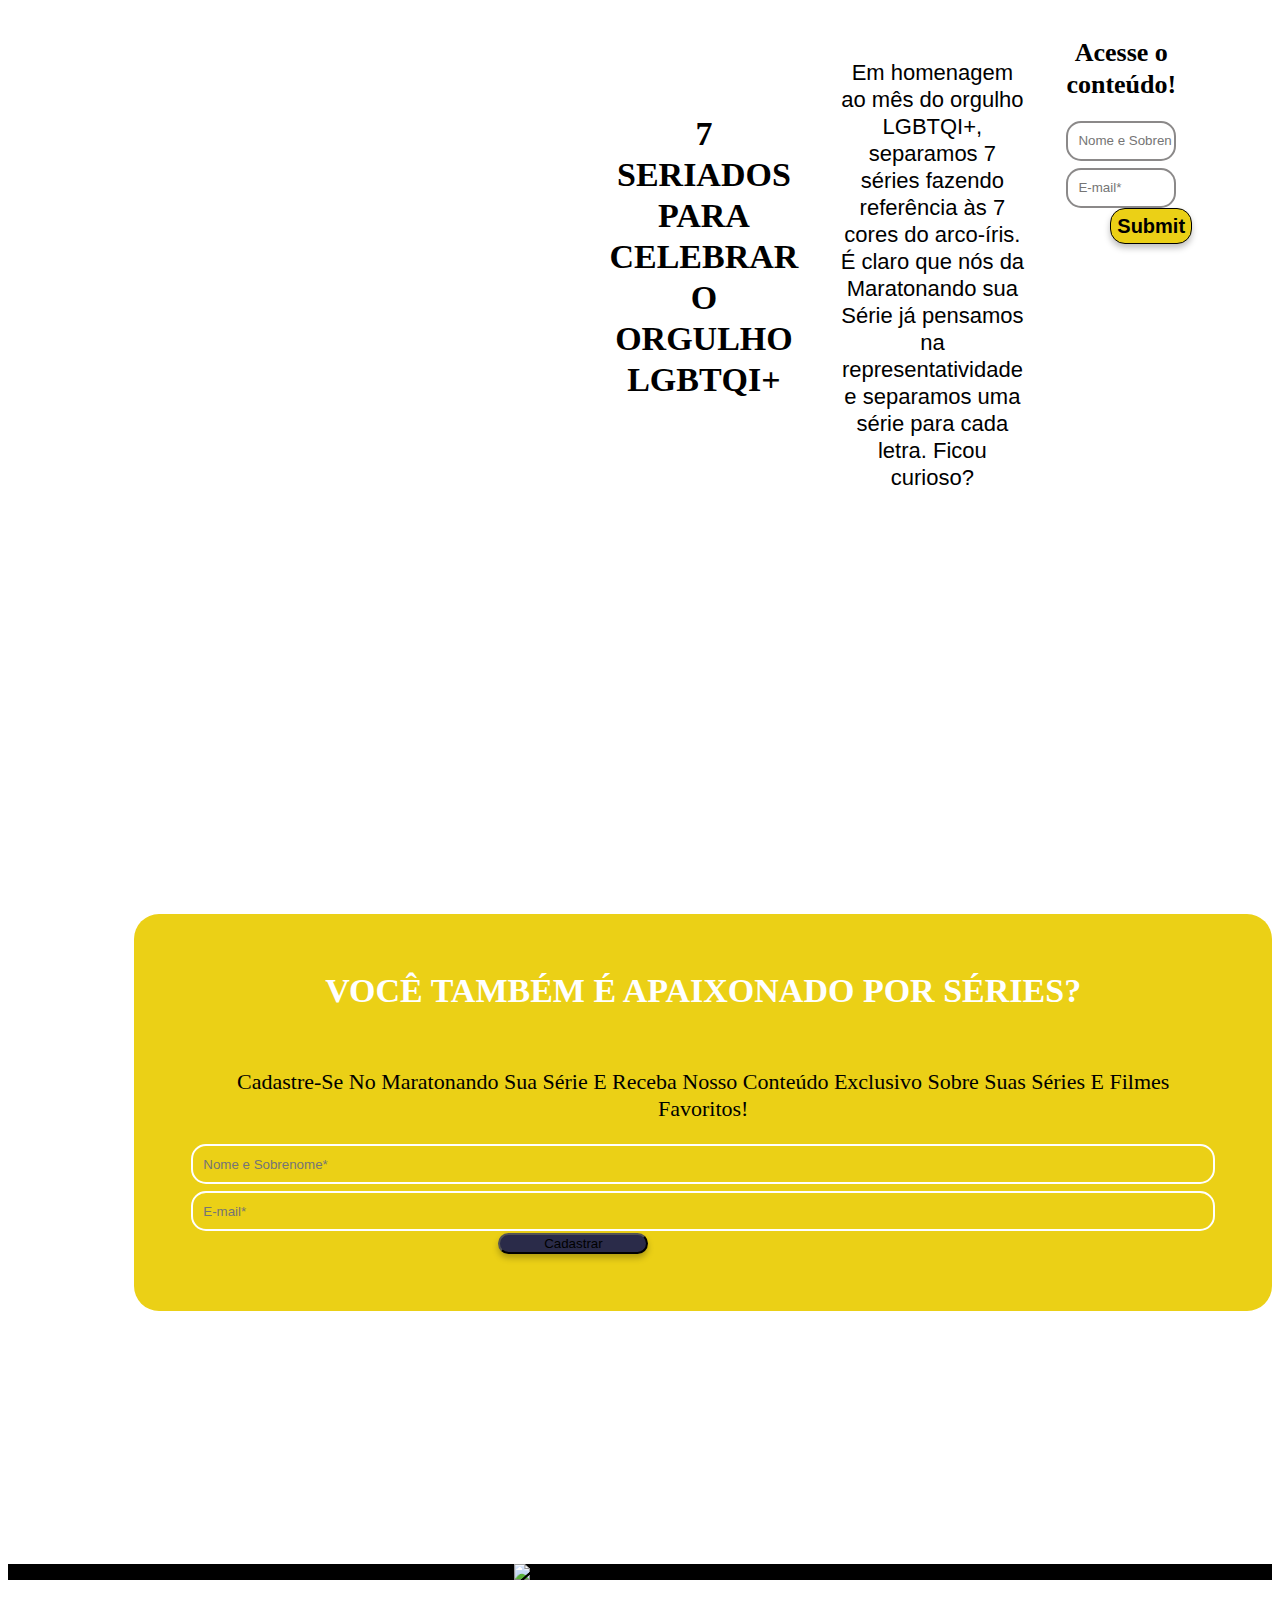
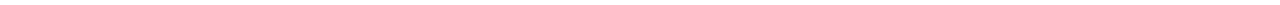
==== commit 1c6ecbcb: "correção bem-vinde" ====
--- a/index.html
+++ b/index.html
@@ -63,8 +63,10 @@
   <link rel="stylesheet" href="https://stackpath.bootstrapcdn.com/bootstrap/4.5.0/css/bootstrap.min.css"
     integrity="sha384-9aIt2nRpC12Uk9gS9baDl411NQApFmC26EwAOH8WgZl5MYYxFfc+NcPb1dKGj7Sk" crossorigin="anonymous">
   <link rel="stylesheet" href="estilo.css" />
+
+ <meta property="og:image" content="https://maratonandosuaserie.com/imagens/Logo/ms-icon-150x150.png" />
   
- 
+ <script id="mcjs">!function(c,h,i,m,p){m=c.createElement(h),p=c.getElementsByTagName(h)[0],m.async=1,m.src=i,p.parentNode.insertBefore(m,p)}(document,"script","https://chimpstatic.com/mcjs-connected/js/users/3c025b2fbf157c22a676ee5b6/1fc12800423cc866f7ebcdcd5.js%22);</script>
 
 </head>
 
@@ -169,7 +171,7 @@
             </h5>
             <div class="card-body2">
               <p class="card-text2">
-                <br><br><b style="font-family:Montserrat"> Seja bem-vindo à nossa página!</b><br><br> Na <b
+                <br><br><b style="font-family:Montserrat"> Seja bem-vinde à nossa página!</b><br><br> Na <b
                   style="font-family:Montserrat">Maratonando sua Série</b> enxergamos no entretenimento uma forma
                 de se conectar com o mundo através da representatividade de cada personagem. Aqui você encontrará
                 curadorias feitas com muito carinho pela nossa equipe especialmente para você! Selecionamos as
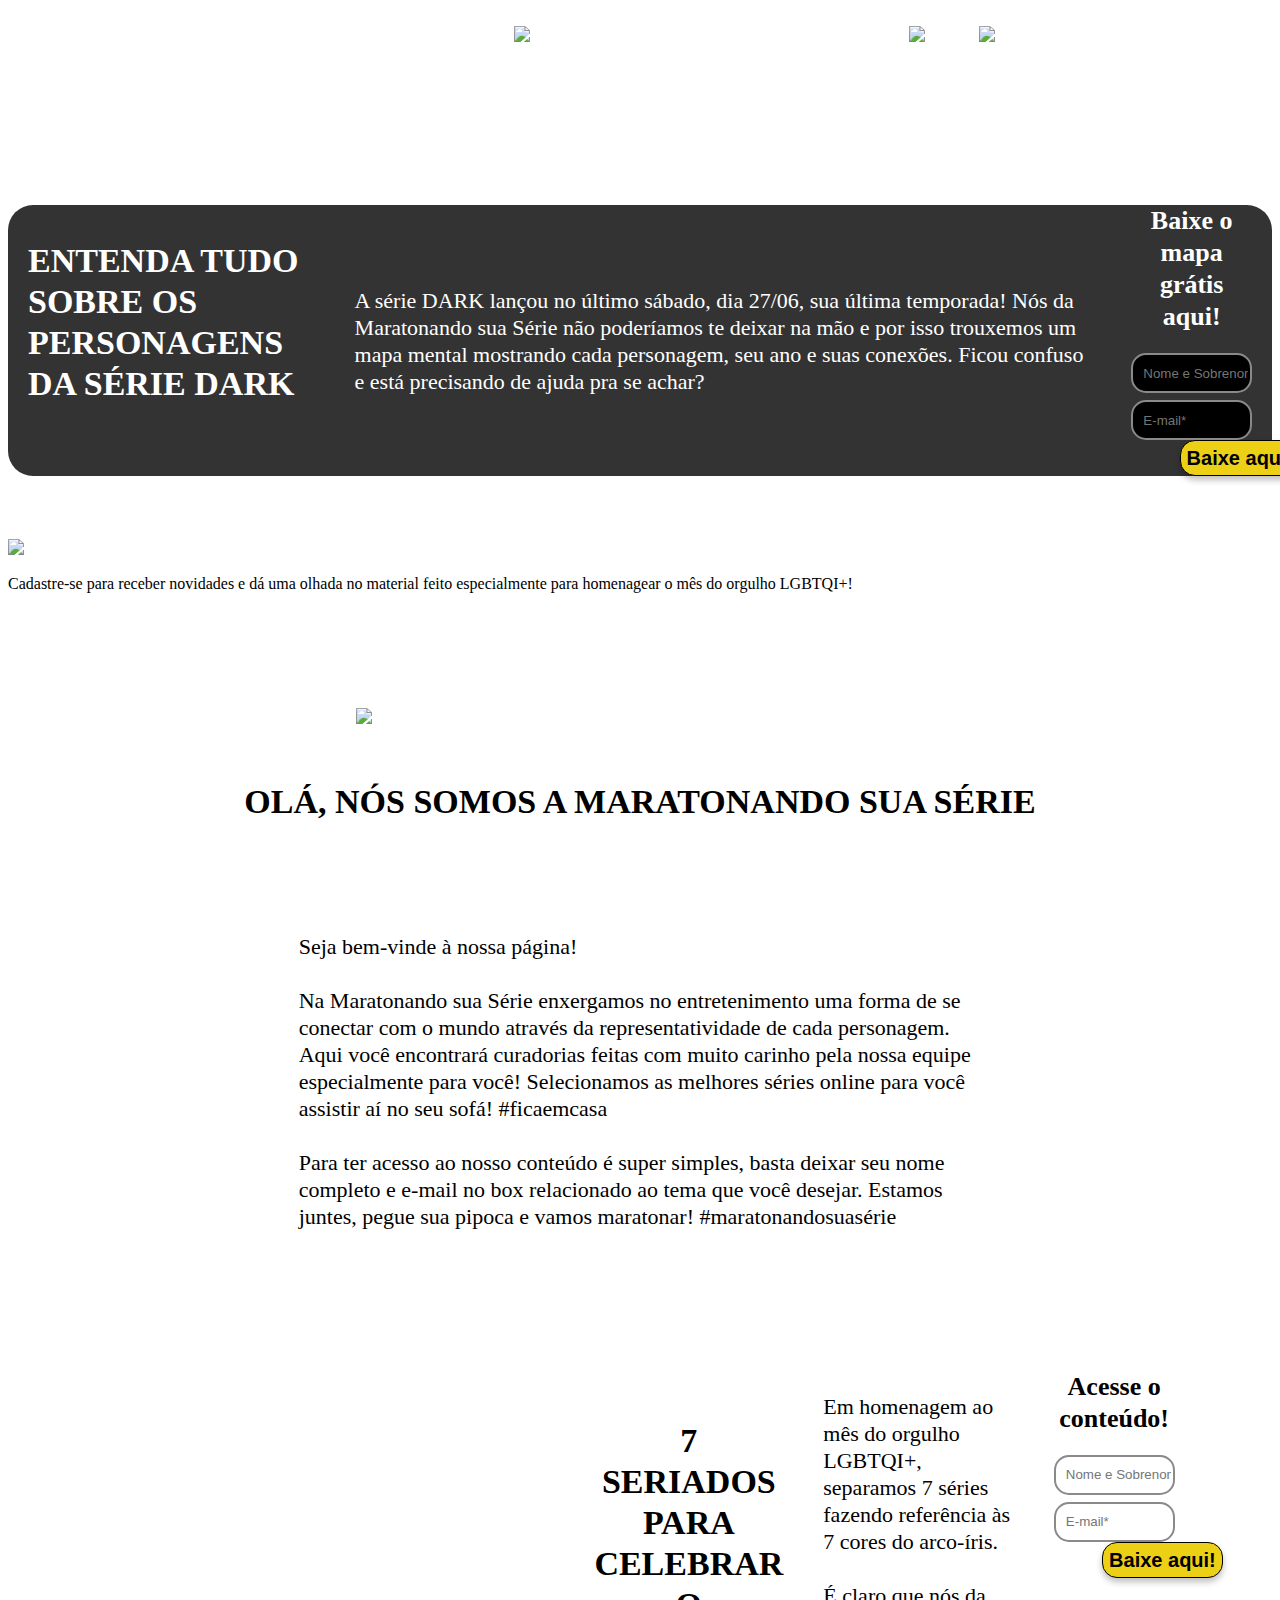
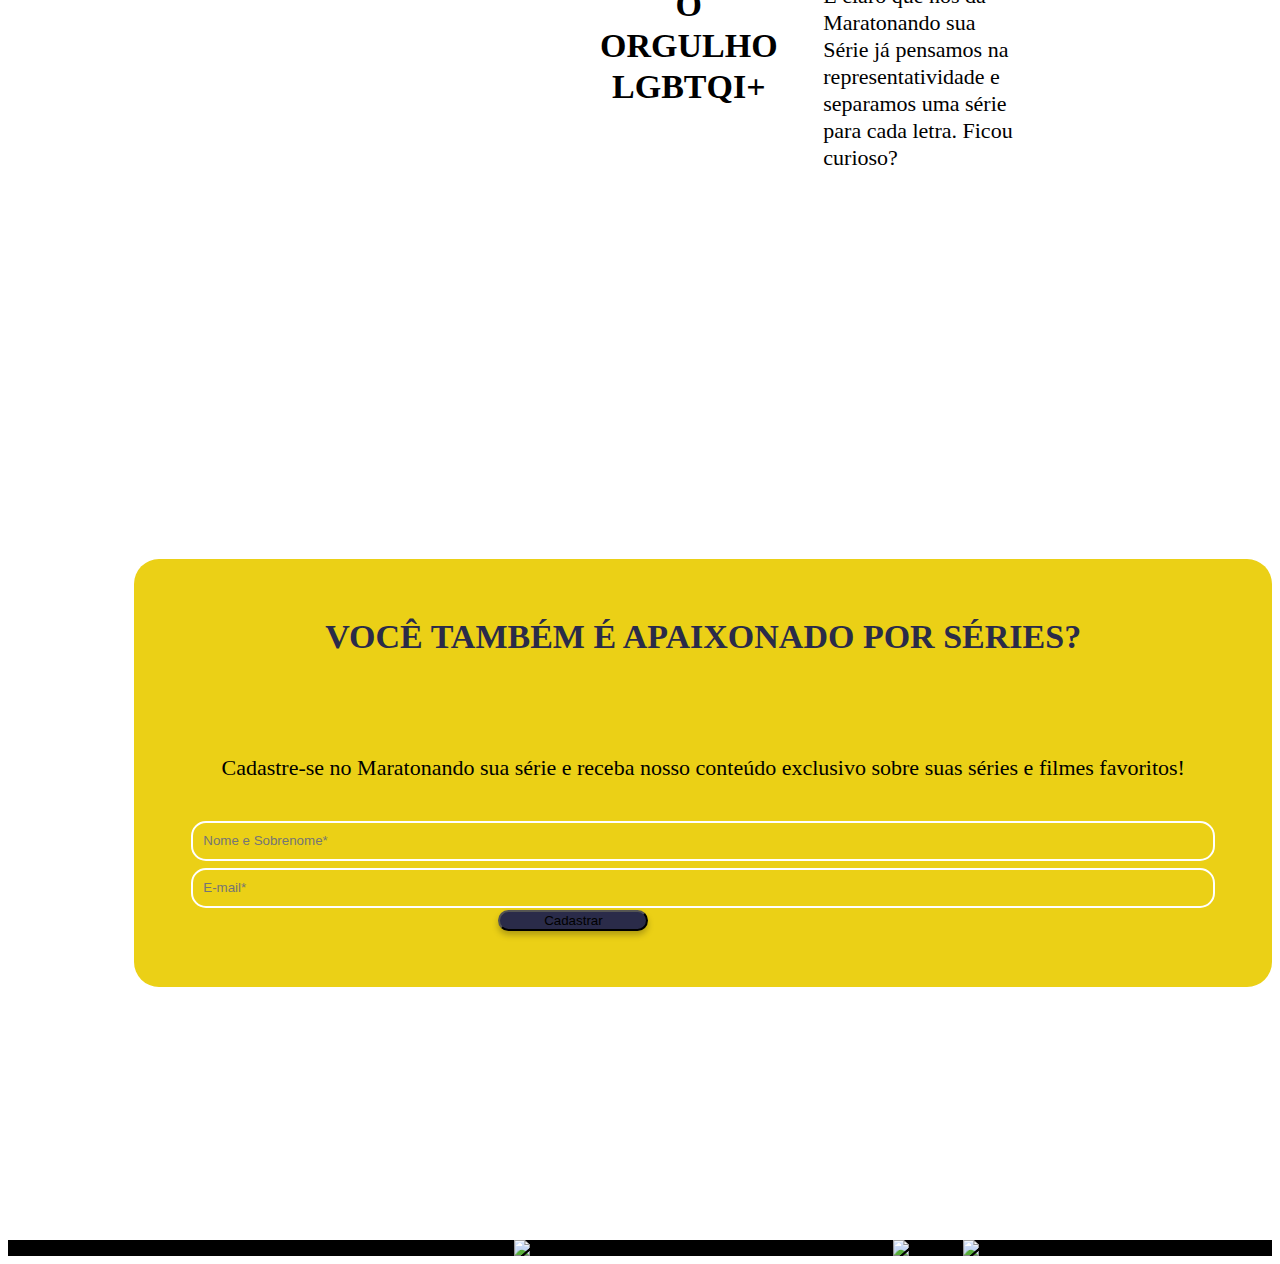
==== commit 440abfdf: "Update index.html" ====
--- a/index.html
+++ b/index.html
@@ -1,47 +1,43 @@
 <!DOCTYPE html>
 
 <html lang="pt-BR">
- 
+
 
 <head>
-  
-  <meta charset="utf-8">
+
+<meta charset="utf-8">
   <script>
 
-    (function(h,o,t,j,a,r){
-
-        h.hj=h.hj||function(){(h.hj.q=h.hj.q||[]).push(arguments)};
-
-        h._hjSettings={hjid:1878913,hjsv:6};
-
-        a=o.getElementsByTagName('head')[0];
-
-        r=o.createElement('script');r.async=1;
-
-        r.src=t+h._hjSettings.hjid+j+h._hjSettings.hjsv;
-
-        a.appendChild(r);
-
-    })(window,document,'https://static.hotjar.com/c/hotjar-','.js?sv=');
-
-</script>
-<script async src="https://www.googletagmanager.com/gtag/js?id=UA-171165753-1"></script>
-
-<script>
+  (function(h,o,t,j,a,r){
+
+  h.hj=h.hj||function(){(h.hj.q=h.hj.q||[]).push(arguments)};
+
+  h._hjSettings={hjid:1878913,hjsv:6};
+
+  a=o.getElementsByTagName('head')[0];
+
+  r=o.createElement('script');r.async=1;
+
+  r.src=t+h._hjSettings.hjid+j+h._hjSettings.hjsv;
+
+  a.appendChild(r);
+
+  })(window,document,'https://static.hotjar.com/c/hotjar-','.js?sv=');
+
+  </script>
+
+  <script async src="https://www.googletagmanager.com/gtag/js?id=UA-171165753-1"></script>
+
+  <script>
 
   window.dataLayer = window.dataLayer || [];
-
   function gtag(){dataLayer.push(arguments);}
-
   gtag('js', new Date());
-
-
-
   gtag('config', 'UA-171165753-1');
 
-</script>
-
-<script>
+  </script>
+
+  <script>
   !function(f,b,e,v,n,t,s)
   {if(f.fbq)return;n=f.fbq=function(){n.callMethod?
   n.callMethod.apply(n,arguments):n.queue.push(arguments)};
@@ -53,6 +49,7 @@
   fbq('init', '1523930397645345');
   fbq('track', 'PageView');
   </script>
+
   <noscript><img height="1" width="1" style="display:none"
   src="https://www.facebook.com/tr?id=1523930397645345&ev=PageView&noscript=1"
   /></noscript>
@@ -61,12 +58,12 @@
   assistir series, series dark, orgulho lgbt">
 
   <link rel="stylesheet" href="https://stackpath.bootstrapcdn.com/bootstrap/4.5.0/css/bootstrap.min.css"
-    integrity="sha384-9aIt2nRpC12Uk9gS9baDl411NQApFmC26EwAOH8WgZl5MYYxFfc+NcPb1dKGj7Sk" crossorigin="anonymous">
+  integrity="sha384-9aIt2nRpC12Uk9gS9baDl411NQApFmC26EwAOH8WgZl5MYYxFfc+NcPb1dKGj7Sk" crossorigin="anonymous">
   <link rel="stylesheet" href="estilo.css" />
 
- <meta property="og:image" content="https://maratonandosuaserie.com/imagens/Logo/ms-icon-150x150.png" />
-  
- <script id="mcjs">!function(c,h,i,m,p){m=c.createElement(h),p=c.getElementsByTagName(h)[0],m.async=1,m.src=i,p.parentNode.insertBefore(m,p)}(document,"script","https://chimpstatic.com/mcjs-connected/js/users/3c025b2fbf157c22a676ee5b6/1fc12800423cc866f7ebcdcd5.js%22);</script>
+  <meta property="og:image" content="https://maratonandosuaserie.com/imagens/Logo/ms-icon-150x150.png" />
+
+  <script id="mcjs">!function(c,h,i,m,p){m=c.createElement(h),p=c.getElementsByTagName(h)[0],m.async=1,m.src=i,p.parentNode.insertBefore(m,p)}(document,"script","https://chimpstatic.com/mcjs-connected/js/users/3c025b2fbf157c22a676ee5b6/1fc12800423cc866f7ebcdcd5.js%22);</script>
 
 </head>
 
@@ -89,248 +86,234 @@
 <meta name="msapplication-TileColor" content="#FFC000">
 <meta name="msapplication-TileImage" content="/ms-icon-144x144.png">
 <meta name="theme-color" content="#FFC000">
-					  
-					  
-					  
+
+
+
 <body>
-  <div class="container-fluid">
-
-
-    <br>
-    
-    <div class="row">
-	    
-	          <div class="col-xs-12 col-sm-12" id="logoscabecalho">
-        <img src="imagens/logocomfundo.png" class="logocomfundo1">
-        <a href="https://www.facebook.com/maratonandosuaserie/" class="facebook">
-        <img src="imagens/facebook-logo.svg" img-responsive img-thumbnail width="100%">
+<div class="container-fluid">
+  <br>
+
+  <div class="row">
+
+    <div class="col-xs-12 col-sm-12" id="logoscabecalho">
+      <img src="imagens/logocomfundo.png" class="logocomfundo1">
+      <a href="https://www.facebook.com/maratonandosuaserie/" class="facebook">
+      <img src="imagens/facebook-logo.svg" img-responsive img-thumbnail width="100%">
       </a>
-        <a href="https://www.instagram.com/maratonandosuaserie/" class="insta">
-        <img src="imagens/instagram-logo.svg" img-responsive img-thumbnail width="100%">
+      <a href="https://www.instagram.com/maratonandosuaserie/" class="insta">
+      <img src="imagens/instagram-logo.svg" img-responsive img-thumbnail width="100%">
       </a>
-  </div>
-	    
-      <div class="col-xs-6 col-sm-6" id="dark">
-        <div>DARK</div>
-      </div>
-      <div class="col-xs-6 col-sm-6">
-              <div class="card">
-          <h5 class="card-header">
-            Tudo que você precisa lembrar para assistir a nova temporada
-          </h5>
-          <div class="card-body">
-            <p class="card-text">
-                A <b style="font-family:sans-serif">3&ordf</b> temporada de Dark acaba de sair, 
-                tanta coisa já aconteceu que fica difícil lembrar de tudo né? Calma, 
-                a gente juntou tudo de mais importante que <b style="font-family:sans-serif">você</b>
-                   precisa lembrar antes de começar a maratonar.
-            </p>
-          </div>
+    </div>
+
+    <div class="col-xs-6 col-sm-6" id="dark">
+      <div>DARK</div>
+    </div>
+
+    <div class="col-xs-6 col-sm-6">
+      <div class="card" style="margin-bottom: 5%">
+        <h5 class="card-header">
+          ENTENDA TUDO SOBRE OS PERSONAGENS DA SÉRIE DARK
+        </h5>
+        
+        <div class="card-body">
+          <p class="card-text">
+            A série DARK lançou no último sábado, dia 27/06, sua última temporada! 
+            Nós da Maratonando sua Série não poderíamos te deixar na mão e por isso 
+            trouxemos um mapa mental mostrando cada personagem, seu ano e suas conexões. 
+            Ficou confuso e está precisando de ajuda pra se achar?
+          </p>
+        </div>
+
           <div class="card-footer">
-            <div class="info">Baixe nosso infográfico aqui!</div>
-
+          <div class="info">Baixe o mapa grátis aqui!</div>
 
             <form role="form" method="POST" action="https://smtl.gama.academy/leads/bfdfc7e0-b7e1-11ea-8228-89cff86db9a0"> 
+          
               <div class="form-group">
                 <div>
-                <input name="name" type="text" class="form-control11" id="nome1" placeholder="Nome e Sobrenome*"
+                  <input name="name" type="text" class="form-control11" id="nome1" placeholder="Nome e Sobrenome*"
                   pattern="^\D{2,}\s[\D\s]{2,}$" required style="color: white;"/>
                 </div>
-                <div><input name="email" type="email" class="form-control22" id="exampleInputEmail1" placeholder="E-mail*"
+
+                <div>
+                  <input name="email" type="email" class="form-control22" id="exampleInputEmail1" placeholder="E-mail*"
                   pattern="[a-z0-9._%+-]+@[a-z0-9.-]+\.[a-z]{2,}$" required style="color: white;"/>
                 </div>
               </div>
-            
-              <input name="redirectTo" type="hidden" value="https://maratonandosuaserie.com/Tnkspage.html" />
-              <!-- <input name="debugMode" type="hidden" value="true" /> -->
-              <input type="submit" class="btn btn-primary" id="button"/>	
-
+
+              <input name="redirectTo" type="hidden" value="https://maratonandosuaserie.com/Tnkspage-apx-serie.html" />
+              <input type="submit" class="btn btn-primary" id="button" value="Baixe aqui!"/>	
 
             </form>
-
            </div>
+        </div>
+    </div>
+  </div>
+  <div class="chamada-conteudo">
+    <img src="imagens/arrow.png" class="seta">
+    <p>
+      Cadastre-se para receber novidades e dá uma olhada no material feito 
+    especialmente para homenagear o mês do orgulho LGBTQI+!
+    </p>
+  </div>
+<br><br>
+
+
+</div>
+
+
+<div class="row" style="margin: 5%;">
+  <div class="col-xs-12 col-sm-12">
+    <img src="imagens/logocomfundo.png" class="logocomfundo">
+  </div>
+
+  <div class="row">
+    <div class="col-xs-12 col-sm-12">
+      <div class="card2">
+        <h5 class="card-header2">
+          Olá, nós somos a Maratonando sua Série
+        </h5>
+        
+        <div class="card-body2">
+          <p class="card-text2">
+            <br><br>
+            <b style="font-family:Montserrat-Bold"> Seja bem-vinde à nossa página!</b><br><br> Na <b
+            style="font-family:Montserrat-Bold">Maratonando sua Série</b> enxergamos no entretenimento uma forma
+            de se conectar com o mundo através da representatividade de cada personagem. Aqui você encontrará
+            curadorias feitas com muito carinho pela nossa equipe especialmente para você! Selecionamos as
+            melhores séries online para você assistir aí no seu sofá! <b style="font-family:Montserrat-Bold">
+            #ficaemcasa</b><br><br> Para ter acesso ao nosso
+            conteúdo é super simples, basta deixar seu nome completo e e-mail no box relacionado ao tema
+            que você desejar. Estamos juntes, pegue sua pipoca e vamos maratonar! <b
+            style="font-family:Montserrat-Bold">#maratonandosuasérie</b>
+          </p>
+        </div>
+
+        <div class="card-footer2">
+        </div>
+      </div>
+    </div>
+  </div>
+</div>
+
+
+<div class="row">
+  <div class="col-md-12" id="bglgbtqi">
+      <div id="txtorgulho">
+        ORGULHO LGBTQI+
+      </div>
+
+      <div class="col-xs-6 col-sm-6">
+        <div class="card" id="card-orgulho">
+          <h5 class="card-header-orgulho">
+            7 SERIADOS PARA CELEBRAR O ORGULHO LGBTQI+
+          </h5><br>
+          
+          <div class="card-body-orgulho">
+<p class="card-text">
+Em homenagem ao mês do orgulho LGBTQI+, separamos 7 séries fazendo referência às
+7 cores do arco-íris. <br><br> É claro que nós da <b
+style="font-family:Montserrat-Bold">Maratonando sua Série </b> já pensamos na <b
+style="font-family:Montserrat-Bold">representatividade </b>
+e separamos uma série para cada letra. Ficou curioso?
+</p><br>
           </div>
-        
-
-
-      </div>
-    </div>
-
-    
-    <div class="row">
-      <div class="col-xs-12 col-sm-12">
-        <img src="imagens/logocomfundo.png" class="logocomfundo">
-      </div>
-      <div class="row">
-        <div class="col-xs-12 col-sm-12">
-          <br>
-
-          <div class="card2">
-            <h5 class="card-header2">
-              Olá, nós somos a Maratonando sua Série
-            </h5>
-            <div class="card-body2">
-              <p class="card-text2">
-                <br><br><b style="font-family:Montserrat"> Seja bem-vinde à nossa página!</b><br><br> Na <b
-                  style="font-family:Montserrat">Maratonando sua Série</b> enxergamos no entretenimento uma forma
-                de se conectar com o mundo através da representatividade de cada personagem. Aqui você encontrará
-                curadorias feitas com muito carinho pela nossa equipe especialmente para você! Selecionamos as
-                melhores séries online para você assistir aí no seu sofá! <b style="font-family:Montserrat">
-                  #ficaemcasa</b><br><br> Para ter acesso ao nosso
-                conteúdo é super simples, basta deixar seu nome completo e e-mail no box relacionado ao tema
-                que você desejar. Estamos juntes, pegue sua pipoca e vamos maratonar! <b
-                  style="font-family:Montserrat">#maratonandosuasérie</b>
-              </p>
+          
+          <div class="card-footer-orgulho">
+            <div class="info-orgulho" >
+              Acesse o conteúdo!
             </div>
-            <div class="card-footer2">
-
-            </div>
-          </div>
-
-        </div>
-      </div>
-      <br>
-
-      <div class="row">
-        <div class="col-md-12" id="bglgbtqi">
-          <!-- <div class="col-xs-6"> -->
-            <div id="txtorgulho">ORGULHO LGBTQI+</div>
-          <!-- </div> -->
-          <div class="col-xs-6 col-sm-6">
-            <div class="card" id="card-orgulho">
-              <h5 class="card-header-orgulho">
-                7 SERIADOS PARA CELEBRAR O ORGULHO LGBTQI+
-              </h5><br>
-              <div class="card-body-orgulho">
-                <p class="card-text">
-                  Em homenagem ao mês do orgulho LGBTQI+, separamos 7 séries fazendo referência às
-                  7 cores do arco-íris. É claro que nós da Maratonando sua Série já pensamos na representatividade
-                  e separamos uma série para cada letra. Ficou curioso?
-                </p><br>
-              </div>
-              <div class="card-footer-orgulho">
-                <div class="info-orgulho">Acesse o conteúdo!</div>
-
-
-                <form role="form" method="POST"
-                  action="https://smtl.gama.academy/leads/bfdfc7e0-b7e1-11ea-8228-89cff86db9a0">
-                  <div class="form-group">
-                    <div>
-                      <input name="name" type="text" class="form-control111" id="nome1" placeholder="Nome e Sobrenome*"
-                        pattern="^\D{2,}\s[\D\s]{2,}$" required style="color: black;" />
-                    </div>
-                    <div><input name="email" type="email" class="form-control222" id="exampleInputEmail1"
-                        placeholder="E-mail*" pattern="[a-z0-9._%+-]+@[a-z0-9.-]+\.[a-z]{2,}$" required
-                        style="color: black;" />
-                    </div>
+              <form role="form" method="POST"
+              action="https://smtl.gama.academy/leads/bfdfc7e0-b7e1-11ea-8228-89cff86db9a0">
+                <div class="form-group">
+                  <div>
+                    <input name="name" type="text" class="form-control111" id="nome1" placeholder="Nome e Sobrenome*"
+                      pattern="^\D{2,}\s[\D\s]{2,}$" required style="color: black;" />
                   </div>
-
-                  <input name="redirectTo" type="hidden" value="https://maratonandosuaserie.com/Tnkspage-lgbtqi.html" />
-                  <!-- <input name="debugMode" type="hidden" value="true" /> -->
-                  <input type="submit" class="btn btn-primary" id="button" />
-
-                  <br>
-                </form>
-
-              </div>
-            </div>
-            <br><br>
-
-          </div>
-        </div>
-      </div>
-	    
-	    
-<br><br>
-
-
-	<div class="row">
-		<div class="col-md-12" id="pessoasbg">
-			<div class="row" >
-				<div class="col-md-6">
-
-          <div class="card3">
-            <h5 class="card-header3">
-              VOCÊ TAMBÉM É APAIXONADO POR SÉRIES?
-            </h5>
-            <div class="card-body3">
-              <p class="card-text3">
-                cadastre-se no Maratonando sua série e receba nosso conteúdo exclusivo sobre suas séries e filmes favoritos!
-              </p>
-            </div>
-            <div class="card-footer3">
-              
-                       <form role="form" method="POST" action="https://smtl.gama.academy/leads/bfdfc7e0-b7e1-11ea-8228-89cff86db9a0"> 
-                <div class="form-group">
-                  <div class="form-group">
-                    <div>
-                    <input name="name" type="text" class="form-control1" id="nome1" placeholder="Nome e Sobrenome*"
-                      pattern="^\D{2,}\s[\D\s]{2,}$" required style="color: white;"/>
-                    </div>
-                    <div><input name="email" type="email" class="form-control2" id="exampleInputEmail1" placeholder="E-mail*"
-                      pattern="[a-z0-9._%+-]+@[a-z0-9.-]+\.[a-z]{2,}$" required style="color: white;"/>
-                    </div>
+                  <div>
+                    <input name="email" type="email" class="form-control222" id="exampleInputEmail1"
+                      placeholder="E-mail*" pattern="[a-z0-9._%+-]+@[a-z0-9.-]+\.[a-z]{2,}$" required
+                      style="color: black;" />
                   </div>
-  
+                </div>
+
                 <input name="redirectTo" type="hidden" value="https://maratonandosuaserie.com/Tnkspage-apx-serie.html" />
                 <!-- <input name="debugMode" type="hidden" value="true" /> -->
-                <input type="submit" class="btn btn-primary" id="button2" style="width: 150px;" value="Cadastrar"/>
+                <input type="submit" class="btn btn-primary" id="button" value="Baixe aqui!"/>
+                <br>
               </form>
+          </div>
+        </div>
+          <br><br>
+      </div>
+  </div>
+</div>
+
+<div class="row">
+  <div class="col-md-12" id="pessoasbg">
+    <div class="col-md-6">
+      <div class="card3">
+        <h5 class="card-header3">
+          VOCÊ TAMBÉM É APAIXONADO POR SÉRIES?
+        </h5><br>
+        <div class="card-body3">
+          <p class="card-text3">
+          Cadastre-se no Maratonando sua série e receba nosso conteúdo exclusivo sobre suas séries 
+          e filmes favoritos!</p>
+        </div><br>
+        
+        <div class="card-footer3">
+          <form role="form" method="POST" action="https://smtl.gama.academy/leads/bfdfc7e0-b7e1-11ea-8228-89cff86db9a0"> 
+            <div class="form-group">
+              <div class="form-group">
+                <div>
+                  <input name="name" type="text" class="form-control1" id="nome1" placeholder="Nome e Sobrenome*"
+                  pattern="^\D{2,}\s[\D\s]{2,}$" required style="color: white;"/>
+                </div>
+                
+                <div>
+                  <input name="email" type="email" class="form-control2" id="exampleInputEmail1" placeholder="E-mail*"
+                  pattern="[a-z0-9._%+-]+@[a-z0-9.-]+\.[a-z]{2,}$" required style="color: white;"/>
+                </div>
+              </div>
+
+              <input name="redirectTo" type="hidden" value="https://maratonandosuaserie.com/Tnkspage-apx-serie.html" />
+              <input type="submit" class="btn btn-primary" id="button2" style="width: 150px;" value="Cadastrar"/>
             </div>
-          </div>
-
-				</div>
-				<div class="col-md-6">
-
-
-				</div>
+          </form>
+        </div>
       </div>
-      
-
-
-			<div class="row">
-				<div class="col-md-12">
-				</div>
-			</div>
-    </div>
-
-
-
-
-  <div class="row" id="rodape">
-    <div class="col-xs-12 col-sm-12">
-
-      <img src="imagens/logocomfundo.png" class="logocomfundofinal">
-
-  </div>
-</div>
-
-
-  <script src="https://code.jquery.com/jquery-3.5.1.slim.min.js"
-    integrity="sha384-DfXdz2htPH0lsSSs5nCTpuj/zy4C+OGpamoFVy38MVBnE+IbbVYUew+OrCXaRkfj"
-    crossorigin="anonymous"></script>
-  <script src="https://cdn.jsdelivr.net/npm/popper.js@1.16.0/dist/umd/popper.min.js"
-    integrity="sha384-Q6E9RHvbIyZFJoft+2mJbHaEWldlvI9IOYy5n3zV9zzTtmI3UksdQRVvoxMfooAo"
-    crossorigin="anonymous"></script>
-  <script src="https://stackpath.bootstrapcdn.com/bootstrap/4.5.0/js/bootstrap.min.js"
-    integrity="sha384-OgVRvuATP1z7JjHLkuOU7Xw704+h835Lr+6QL9UvYjZE3Ipu6Tp75j7Bh/kR0JKI"
-    crossorigin="anonymous"></script>
-
-    <script type="text/javascript" async src="https://d335luupugsy2.cloudfront.net/js/loader-scripts/de1bd36e-f364-4ff5-ad83-60add6c32cb3-loader.js" ></script>
+    </div>
+  </div>
+</div>
+ 
+<div class="rodape">
+
+  <img src="imagens/logocomfundo.png" class="logocomfundofinal">
+    <a href="https://www.facebook.com/maratonandosuaserie/" class="facebook">
+    <img src="imagens/facebook-logo.svg" img-responsive img-thumbnail width="100%">
+    </a>
+
+    <a href="https://www.instagram.com/maratonandosuaserie/" class="insta">
+    <img src="imagens/instagram-logo.svg" img-responsive img-thumbnail width="100%">
+    </a>
+
+</div>
+
+<script src="https://code.jquery.com/jquery-3.5.1.slim.min.js"
+integrity="sha384-DfXdz2htPH0lsSSs5nCTpuj/zy4C+OGpamoFVy38MVBnE+IbbVYUew+OrCXaRkfj"
+crossorigin="anonymous"></script>
+<script src="https://cdn.jsdelivr.net/npm/popper.js@1.16.0/dist/umd/popper.min.js"
+integrity="sha384-Q6E9RHvbIyZFJoft+2mJbHaEWldlvI9IOYy5n3zV9zzTtmI3UksdQRVvoxMfooAo"
+crossorigin="anonymous"></script>
+<script src="https://stackpath.bootstrapcdn.com/bootstrap/4.5.0/js/bootstrap.min.js"
+integrity="sha384-OgVRvuATP1z7JjHLkuOU7Xw704+h835Lr+6QL9UvYjZE3Ipu6Tp75j7Bh/kR0JKI"
+crossorigin="anonymous"></script>
+
+<script type="text/javascript" async src="https://d335luupugsy2.cloudfront.net/js/loader-scripts/de1bd36e-f364-4ff5-ad83-60add6c32cb3-loader.js" ></script>
 
 </body>
 
 </html>
 
-
-
-
-
-
-
-
-
-
-
-
-
+	    
--- a/estilo.css
+++ b/estilo.css
@@ -32,7 +32,7 @@
 }
 
 h3 {
-    font-family: Montserrat;
+    font-family: Montserrat-Bold;
     font-style: normal;
     font-weight: 800;
     font-size: 30px;
@@ -64,18 +64,18 @@
     display: block;
     margin-left: 25%;
     margin-right: auto;
-    margin-top: 40%;
-    width: 50%;
+    /* margin-top: 40%; */
+    width: 40%;
   }
 
 
   .logocomfundo1 {
-    display: block;
+    /* display: block; */
     margin-left: 40%;
-    margin-right: auto;
-    margin-top: 0px;
-    max-height: 150px
-  }
+    margin-right: 30%;
+    /* margin-top: 0px; */
+    max-height: 150px;
+}
 
   .logocomfundo2 {
     display: block;
@@ -85,33 +85,36 @@
     width: 20%;
   }
 
-  .logocomfundofinal{
+  .logocomfundofinal {
     display: block;
     margin-left: 40%;
-    margin-right: auto;
+    margin-right: 10%;
     margin-top: auto;
-    width: 30%;
-
-  }
+    width: 20%;
+}
 
 #logoscabecalho {
   display: flex;
 
 }
 
+.rodape {
+  display: flex;
+
+}
+
 .facebook {
   display: flex;
-  margin-left: 20%;
-  margin-top: 0px;
+  /* margin-left: 20%; */
+  /* margin-top: 0px; */
   width: 70px;
-  
 }
 
 .insta {
   display: flex;
-  margin-right: 0px;
-  margin-top: 0px;
-  padding-left: 5px;
+  /* margin-right: 0px; */
+  /* margin-top: 0px; */
+  /* padding-left: 5px; */
   width: 70px;
 }
 
@@ -136,7 +139,7 @@
   }
 
 .card-header {
-    font-family: Montserrat;
+    font-family: Montserrat-Bold;
     font-style: normal;
     font-weight: 800;
     font-size: 34px;
@@ -152,7 +155,7 @@
 .card-body {
     margin-left: 20px;
     margin-right: 20px;
-    font-family: GilLight;
+    font-family: Montserrat-Light;
     font-style: normal;
     font-weight: 300;
     font-size: 22px;
@@ -166,7 +169,7 @@
 .card-footer {
     margin-left: 20px;
     margin-right: 20px;
-    font-family: Montserrat;
+    font-family: Montserrat-Light;
     font-style: normal;
     font-weight: 800;
     font-size: 34px;
@@ -178,7 +181,7 @@
 }
 
 .form-group {
-    font-family: GilLight;
+    font-family: Montserrat-Light;
     font-style: normal;
     font-weight: normal;
     font-size: 18px;
@@ -190,7 +193,7 @@
 }
 
 .info {
-    font-family: GilLight;
+    font-family: Montserrat-Light;
     font-style: normal;
     font-weight: 800;
     font-size: 26px;
@@ -251,19 +254,19 @@
   }
 
   .card-header2 {
-    font-family: Montserrat;
+    font-family: Montserrat-Bold;
     font-style: normal;
     font-weight: 800;
     font-size: 34px;
     line-height: 41px;
     text-align: center;
     text-transform: uppercase;
-    color: #EBD016;
+    color: black;
 
   }
 
   .card-body2 {
-    font-family: GilLight;
+    font-family: Montserrat-Light;
     font-style: normal;
     font-weight: 300;
     font-size: 22px;
@@ -290,26 +293,26 @@
   }
 
   .card-header3 {
-    font-family: Montserrat;
+    font-family: Montserrat-Bold;
     font-style: normal;
     font-weight: 800;
     font-size: 34px;
     line-height: 41px;
     text-align: center;
-    color: #FFFFFF;
+    color: #2A2B49;;
     padding-top: 5%;
     padding-right: 5%;
     padding-left: 5%;
   }
 
   .card-body3 {
-    font-family: GilLight;
+    font-family: Montserrat-Light;
     font-style: normal;
     font-weight: 300;
     font-size: 22px;
     line-height: 27px;
     text-align: center;
-    text-transform: capitalize;
+    text-transform: none;
     color: #000000;
     padding-right: 5%;
     padding-left: 5%;
@@ -357,7 +360,7 @@
 
 
 .msgdownload{
-font-family: Montserrat;
+font-family: Montserrat-Bold;
 font-style: normal;
 font-weight: 800;
 font-size: 48px;
@@ -367,7 +370,7 @@
 }
 
 .msgdownload2{
-  font-family: Montserrat;
+  font-family: Montserrat-Bold;
   font-style: normal;
   font-weight: 600;
   font-size: 35px;
@@ -395,7 +398,7 @@
         background-image: url(imagens/darkbg.jpg);
         background-repeat: no-repeat;
         margin-bottom: 2%;
-        background-size: 140%;
+        background-size: 100%;
      }
 
 }
@@ -412,12 +415,12 @@
 }
 
 .container-mensagem{
-  background: rgba(0, 0, 0, 0.8);
+  background: black;
   border-radius: 25px;
   width: 50%;
-  margin-left: 10%;
+  margin-left: 25%;
   margin-top: 5%;
-  max-height: 400px;
+  /* max-height: 400px; */
 }
 
 .container-mensagem-Tnkspage{
@@ -433,15 +436,26 @@
   background-color: white;
   background-image: url(imagens/pessoasbg.jpg);
   background-repeat: no-repeat;
-  background-size: 100%;
+  background-size: 170%;
   /* margin-bottom: 10%; */
-  height: 250%;
-  background-size: 100%;
+  /* height: 250%;
+  background-size: 100%; */
   
 }
 
+.container-fluid-apx-serie-2{
+  background-color: #EBD016;
+  /* background-image: url(imagens/pessoasbg.jpg); */
+  /* background-repeat: no-repeat;
+  background-size: 170%; */
+  /* margin-bottom: 10%; */
+  /* height: 250%;
+  background-size: 100%; */
+  
+}
+
 .msgdownload3{
-  font-family: Montserrat;
+  font-family: Montserrat-Bold;
   font-style: normal;
   font-weight: 200;
   font-size: 30px;
@@ -479,7 +493,7 @@
 }
 
 .msgdownload-lgbtqi{
-  font-family: Montserrat;
+  font-family: Montserrat-Bold;
   font-style: normal;
   font-weight: 800;
   font-size: 38px;
@@ -489,7 +503,7 @@
   }
   
   .msgdownload2-lgbtqi{
-    font-family: Montserrat;
+    font-family: Montserrat-Bold;
     font-style: normal;
     font-weight: 600;
     font-size: 25px;
@@ -510,7 +524,7 @@
   }
 
   #txtorgulho {
-    font-family: 'Gill Sans', 'Gill Sans MT', Calibri, 'Trebuchet MS', sans-serif;
+    font-family: Montserrat-Bold;
     font-style: normal;
     font-weight: 500;
     font-size: 100px;
@@ -522,7 +536,7 @@
 
 
   .card-header-orgulho {
-    font-family: Montserrat;
+    font-family: Montserrat-Bold;
     font-style: normal;
     font-weight: 800;
     font-size: 34px;
@@ -538,7 +552,7 @@
 .card-body-orgulho {
     margin-left: 20px;
     margin-right: 20px;
-    font-family: 'Gill Sans', 'Gill Sans MT', Calibri, 'Trebuchet MS', sans-serif;
+    font-family: Montserrat-Light;
     font-style: normal;
     font-weight: 300;
     font-size: 22px;
@@ -546,13 +560,14 @@
     display: flex;
     align-items: center;
     color: black;
+    text-align: left;
 }
 
 
 .card-footer-orgulho {
     margin-left: 20px;
     margin-right: 20px;
-    font-family: Montserrat;
+    font-family: Montserrat-Bold;
     font-style: normal;
     font-weight: 800;
     font-size: 34px;
@@ -564,7 +579,7 @@
 }
 
 .info-orgulho {
-  font-family: GilLight;
+  font-family: Montserrat-Bold;
   font-style: normal;
   font-weight: 800;
   font-size: 26px;
@@ -609,18 +624,61 @@
 }
 
 
-
-
-
-
-
-
-
-
-
-
-
-
-
-
-
+@font-face {
+  font-family: Montserrat-Light;
+  src: url(fonts/Montserrat-Light.ttf);
+}
+
+@font-face {
+  font-family: Montserrat-Bold;
+  src: url(fonts/Montserrat-Bold.ttf);
+}
+
+.whatsapp-share-button{
+  display: inline-block;            
+  width: 40px;
+  height: 40px;
+  margin: 5px;
+  background-size: 100% 100%; /* ou 'contain' */
+  background-image: url("[data-uri]"); /*Base 64 Icon by Xinh Studio*/
+  background-repeat: no-repeat;
+  background-position: center;
+}
+
+.facebook-share-button{
+  display: inline-block;            
+  width: 40px;
+  height: 40px;
+  margin: 5px;
+  background-size: 100% 100%; /* ou 'contain' */
+  background-image: url("[data-uri]"); /*Base 64 Icon by Xinh Studio*/
+  background-repeat: no-repeat;
+  background-position: center;
+}
+
+.telegram-share-button{
+  display: inline-block;            
+  width: 40px;
+  height: 40px;
+  margin: 5px;
+  background-size: 100% 100%; /* ou 'contain' */
+  background-image: url("[data-uri]"); /*Base 64 Icon by Hopnguyen Mr*/
+  background-repeat: no-repeat;
+  background-position: center;
+}
+
+.twitter-share-button{
+  display: inline-block;            
+  width: 40px;
+  height: 40px;
+  margin: 5px;
+  background-size: 100% 100%; /* ou 'contain' */
+  background-image: url("[data-uri]"); /*Base 64 Icon by Xinh Studio*/
+  background-repeat: no-repeat;
+  background-position: center;
+}
+
+.rodape{
+  background-color: black;
+}
+
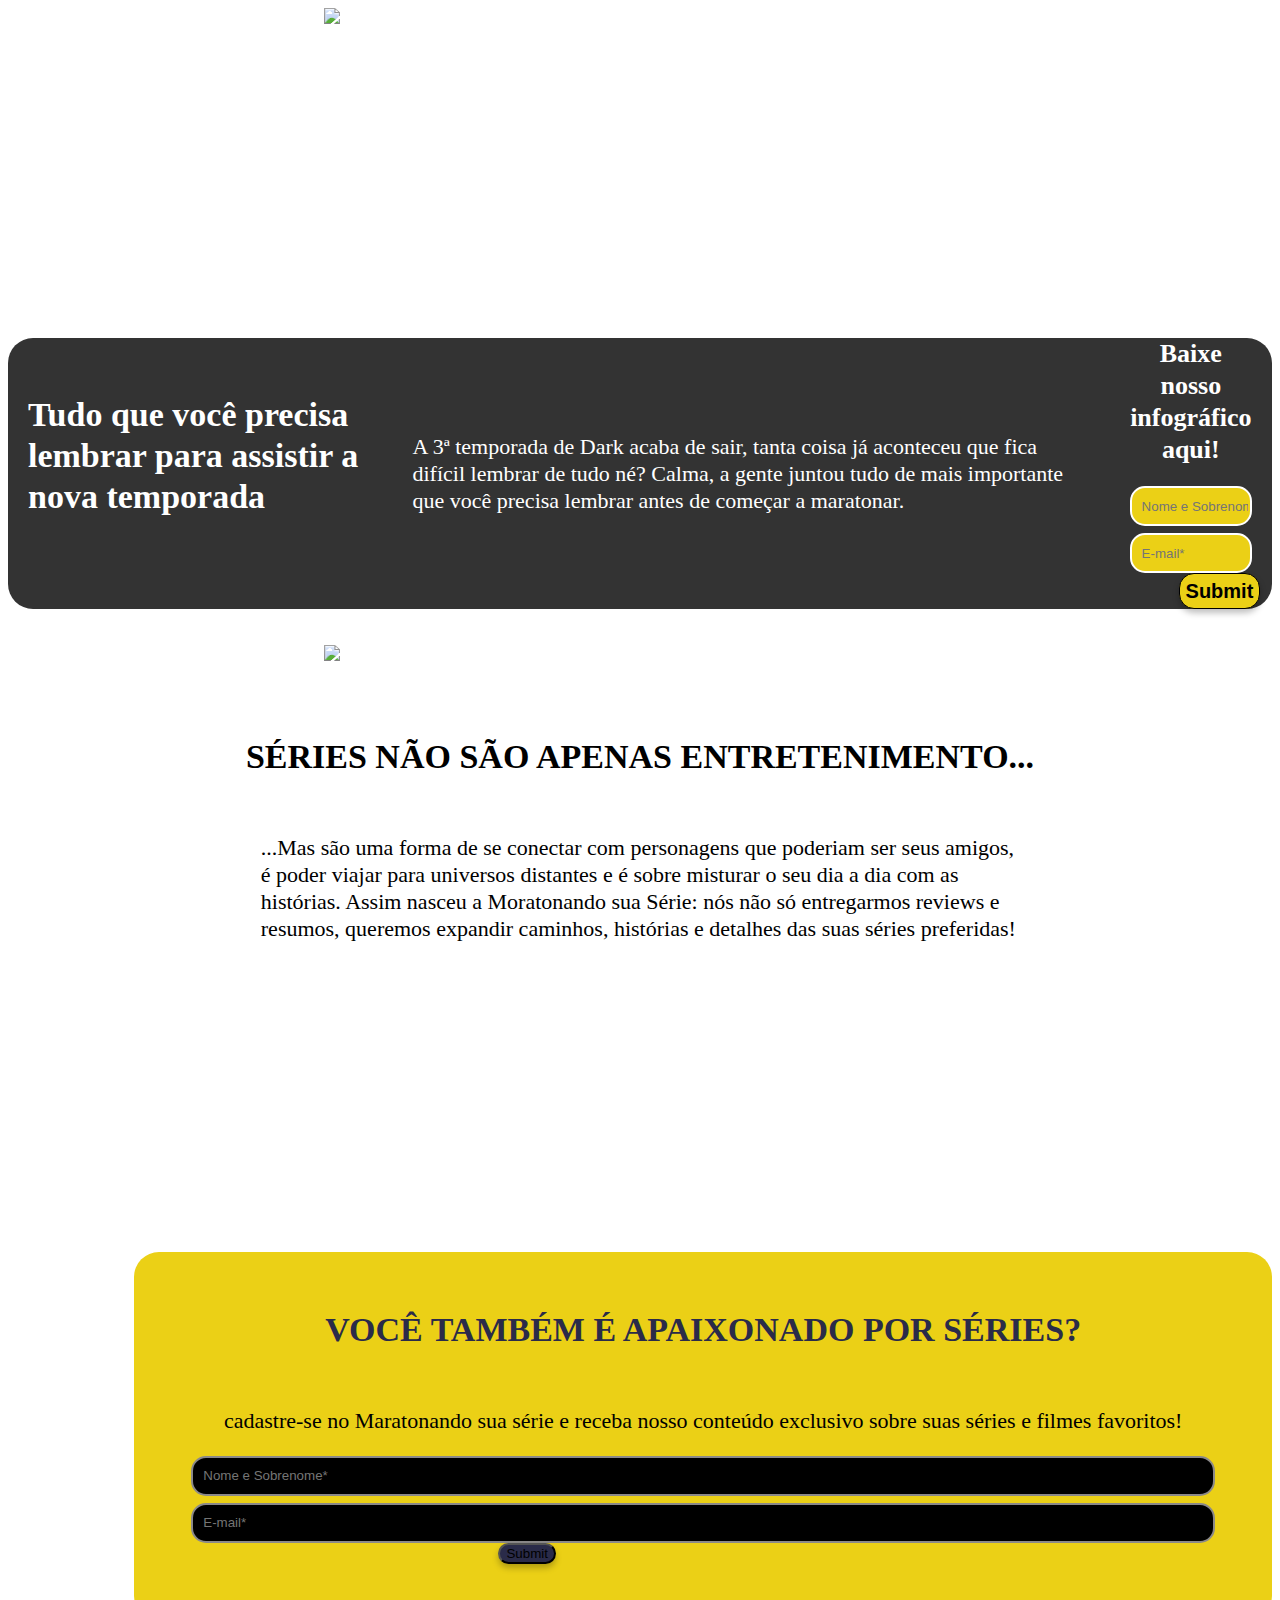
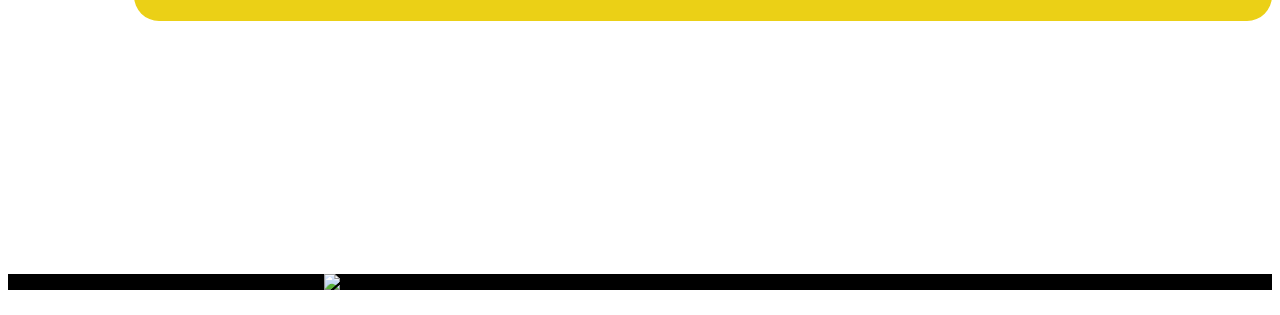
==== commit d6beb452: "Update index.html" ====
--- a/index.html
+++ b/index.html
@@ -1,319 +1,185 @@
 <!DOCTYPE html>
-
-<html lang="pt-BR">
-
-
+<html>
+  
 <head>
-
-<meta charset="utf-8">
-  <script>
-
-  (function(h,o,t,j,a,r){
-
-  h.hj=h.hj||function(){(h.hj.q=h.hj.q||[]).push(arguments)};
-
-  h._hjSettings={hjid:1878913,hjsv:6};
-
-  a=o.getElementsByTagName('head')[0];
-
-  r=o.createElement('script');r.async=1;
-
-  r.src=t+h._hjSettings.hjid+j+h._hjSettings.hjsv;
-
-  a.appendChild(r);
-
-  })(window,document,'https://static.hotjar.com/c/hotjar-','.js?sv=');
-
-  </script>
-
-  <script async src="https://www.googletagmanager.com/gtag/js?id=UA-171165753-1"></script>
-
-  <script>
-
-  window.dataLayer = window.dataLayer || [];
-  function gtag(){dataLayer.push(arguments);}
-  gtag('js', new Date());
-  gtag('config', 'UA-171165753-1');
-
-  </script>
-
-  <script>
-  !function(f,b,e,v,n,t,s)
-  {if(f.fbq)return;n=f.fbq=function(){n.callMethod?
-  n.callMethod.apply(n,arguments):n.queue.push(arguments)};
-  if(!f._fbq)f._fbq=n;n.push=n;n.loaded=!0;n.version='2.0';
-  n.queue=[];t=b.createElement(e);t.async=!0;
-  t.src=v;s=b.getElementsByTagName(e)[0];
-  s.parentNode.insertBefore(t,s)}(window, document,'script',
-  'https://connect.facebook.net/en_US/fbevents.js');
-  fbq('init', '1523930397645345');
-  fbq('track', 'PageView');
-  </script>
-
-  <noscript><img height="1" width="1" style="display:none"
-  src="https://www.facebook.com/tr?id=1523930397645345&ev=PageView&noscript=1"
-  /></noscript>
-
-  <meta name="keywords" content="entretenimento, series online, seriados, maratona de series, 
-  assistir series, series dark, orgulho lgbt">
-
   <link rel="stylesheet" href="https://stackpath.bootstrapcdn.com/bootstrap/4.5.0/css/bootstrap.min.css"
-  integrity="sha384-9aIt2nRpC12Uk9gS9baDl411NQApFmC26EwAOH8WgZl5MYYxFfc+NcPb1dKGj7Sk" crossorigin="anonymous">
+    integrity="sha384-9aIt2nRpC12Uk9gS9baDl411NQApFmC26EwAOH8WgZl5MYYxFfc+NcPb1dKGj7Sk" crossorigin="anonymous">
   <link rel="stylesheet" href="estilo.css" />
-
-  <meta property="og:image" content="https://maratonandosuaserie.com/imagens/Logo/ms-icon-150x150.png" />
-
-  <script id="mcjs">!function(c,h,i,m,p){m=c.createElement(h),p=c.getElementsByTagName(h)[0],m.async=1,m.src=i,p.parentNode.insertBefore(m,p)}(document,"script","https://chimpstatic.com/mcjs-connected/js/users/3c025b2fbf157c22a676ee5b6/1fc12800423cc866f7ebcdcd5.js%22);</script>
-
+  
 </head>
 
 <title>Maratonando sua série!</title>
 
-<link rel="apple-touch-icon" sizes="57x57" href="imagens/Logo/apple-icon-57x57.png">
-<link rel="apple-touch-icon" sizes="60x60" href="imagens/Logo/apple-icon-60x60.png">
-<link rel="apple-touch-icon" sizes="72x72" href="imagens/Logo/apple-icon-72x72.png">
-<link rel="apple-touch-icon" sizes="76x76" href="imagens/Logo/apple-icon-76x76.png">
-<link rel="apple-touch-icon" sizes="114x114" href="imagens/Logo/apple-icon-114x114.png">
-<link rel="apple-touch-icon" sizes="120x120" href="imagens/Logo/apple-icon-120x120.png">
-<link rel="apple-touch-icon" sizes="144x144" href="imagens/Logo/apple-icon-144x144.png">
-<link rel="apple-touch-icon" sizes="152x152" href="imagens/Logo/apple-icon-152x152.png">
-<link rel="apple-touch-icon" sizes="180x180" href="imagens/Logo/apple-icon-180x180.png">
-<link rel="icon" type="image/png" sizes="192x192"  href="imagens/Logo/android-icon-192x192.png">
-<link rel="icon" type="image/png" sizes="32x32" href="imagens/Logo/favicon-32x32.png">
-<link rel="icon" type="image/png" sizes="96x96" href="imagens/Logo/favicon-96x96.png">
-<link rel="icon" type="image/png" sizes="16x16" href="imagens/Logo/favicon-16x16.png">
-<link rel="manifest" href="imagens/Logo/manifest.json">
-<meta name="msapplication-TileColor" content="#FFC000">
-<meta name="msapplication-TileImage" content="/ms-icon-144x144.png">
-<meta name="theme-color" content="#FFC000">
+<body>
+  <div class="container-fluid">
+
+    <div class="row">
+      <div class="col-xs-12 col-sm-12">
+          <img src="imagens/logocomfundo.png" class="logocomfundo">
+      </div>
+    </div>
+<br>
+    <div class="row">
+      <div class="col-xs-12 col-sm-12">
+          <h3>
+            NOVIDADE DA SEMANA
+          </h3>
+      </div>
+    </div>
+    <br>
+	  <br>
+    
+    <div class="row">
+      <div class="col-xs-6 col-sm-6" id="dark">
+        <div>DARK</div>
+      </div>
+      <div class="col-xs-6 col-sm-6">
+              <div class="card">
+          <h5 class="card-header">
+            Tudo que você precisa lembrar para assistir a nova temporada
+          </h5>
+          <div class="card-body">
+            <p class="card-text">
+              A 3ª temporada de Dark acaba de sair, tanta coisa já aconteceu que fica difícil lembrar de tudo né? Calma, a gente juntou tudo de mais importante que você precisa lembrar antes de começar a maratonar.
+            </p>
+          </div>
+          <div class="card-footer">
+            <div class="info">Baixe nosso infográfico aqui!</div>
 
 
-
-<body>
-<div class="container-fluid">
-  <br>
-
-  <div class="row">
-
-    <div class="col-xs-12 col-sm-12" id="logoscabecalho">
-      <img src="imagens/logocomfundo.png" class="logocomfundo1">
-      <a href="https://www.facebook.com/maratonandosuaserie/" class="facebook">
-      <img src="imagens/facebook-logo.svg" img-responsive img-thumbnail width="100%">
-      </a>
-      <a href="https://www.instagram.com/maratonandosuaserie/" class="insta">
-      <img src="imagens/instagram-logo.svg" img-responsive img-thumbnail width="100%">
-      </a>
-    </div>
-
-    <div class="col-xs-6 col-sm-6" id="dark">
-      <div>DARK</div>
-    </div>
-
-    <div class="col-xs-6 col-sm-6">
-      <div class="card" style="margin-bottom: 5%">
-        <h5 class="card-header">
-          ENTENDA TUDO SOBRE OS PERSONAGENS DA SÉRIE DARK
-        </h5>
-        
-        <div class="card-body">
-          <p class="card-text">
-            A série DARK lançou no último sábado, dia 27/06, sua última temporada! 
-            Nós da Maratonando sua Série não poderíamos te deixar na mão e por isso 
-            trouxemos um mapa mental mostrando cada personagem, seu ano e suas conexões. 
-            Ficou confuso e está precisando de ajuda pra se achar?
-          </p>
-        </div>
-
-          <div class="card-footer">
-          <div class="info">Baixe o mapa grátis aqui!</div>
-
-            <form role="form" method="POST" action="https://smtl.gama.academy/leads/bfdfc7e0-b7e1-11ea-8228-89cff86db9a0"> 
-          
+                     <form role="form" method="POST" action="URL do seu time"> 
               <div class="form-group">
                 <div>
-                  <input name="name" type="text" class="form-control11" id="nome1" placeholder="Nome e Sobrenome*"
-                  pattern="^\D{2,}\s[\D\s]{2,}$" required style="color: white;"/>
+                <input type="text" class="form-control1" id="nome1" placeholder="Nome e Sobrenome*"
+                  pattern="^\D{2,}\s[\D\s]{2,}$" required />
                 </div>
-
-                <div>
-                  <input name="email" type="email" class="form-control22" id="exampleInputEmail1" placeholder="E-mail*"
-                  pattern="[a-z0-9._%+-]+@[a-z0-9.-]+\.[a-z]{2,}$" required style="color: white;"/>
+                <div><input type="email" class="form-control2" id="exampleInputEmail1" placeholder="E-mail*"
+                  pattern="[a-z0-9._%+-]+@[a-z0-9.-]+\.[a-z]{2,}$" required />
                 </div>
               </div>
 
-              <input name="redirectTo" type="hidden" value="https://maratonandosuaserie.com/Tnkspage-apx-serie.html" />
-              <input type="submit" class="btn btn-primary" id="button" value="Baixe aqui!"/>	
+              <input name="redirectTo" type="hidden" value="https://gama.academy" />
+              <input name="debugMode" type="hidden" value="true" />
+              <input type="submit" class="btn btn-primary" id="button"/>
+            </form>
+          </div>
+        </div>
+        
 
-            </form>
-           </div>
+
+      </div>
+    </div>
+
+    
+    <div class="row">
+      <div class="col-xs-12 col-sm-12">
+        <br><br>
+        <img src="imagens/logocomfundo.png" class="logocomfundo">
+      </div>
+
+      <div class="row">
+        <div class="col-xs-12 col-sm-12">
+          <br>
+         
+          <div class="card2">
+            <h5 class="card-header2">
+              Séries não são apenas entretenimento...
+            </h5>
+            <div class="card-body2">
+              <p class="card-text2">
+                ...Mas são uma forma de se conectar com personagens que poderiam ser seus amigos, é poder viajar para universos distantes e é sobre misturar o seu dia a dia com as histórias. Assim nasceu a Moratonando sua Série: nós não só entregarmos reviews e resumos, queremos expandir caminhos, histórias e detalhes das suas séries preferidas!
+              </p>
+            </div>
+            <div class="card-footer2">
+
+            </div>
+          </div>
+
         </div>
-    </div>
-  </div>
-  <div class="chamada-conteudo">
-    <img src="imagens/arrow.png" class="seta">
-    <p>
-      Cadastre-se para receber novidades e dá uma olhada no material feito 
-    especialmente para homenagear o mês do orgulho LGBTQI+!
-    </p>
   </div>
 <br><br>
 
 
-</div>
+	<div class="row">
+		<div class="col-md-12" id="pessoasbg">
+			<div class="row" >
+				<div class="col-md-6">
+
+          <div class="card3">
+            <h5 class="card-header3">
+              VOCÊ TAMBÉM É APAIXONADO POR SÉRIES?
+            </h5>
+            <div class="card-body3">
+              <p class="card-text3">
+                cadastre-se no Maratonando sua série e receba nosso conteúdo exclusivo sobre suas séries e filmes favoritos!
+              </p>
+            </div>
+            <div class="card-footer3">
+              
+                       <form role="form" method="POST" action="URL do seu time"> 
+                <div class="form-group">
+                  <div>
+                  <input type="text" class="form-control11" id="nome1" placeholder="Nome e Sobrenome*"
+                    pattern="^\D{2,}\s[\D\s]{2,}$" required />
+                  </div>
+                  <div><input type="email" class="form-control22" id="exampleInputEmail1" placeholder="E-mail*"
+                    pattern="[a-z0-9._%+-]+@[a-z0-9.-]+\.[a-z]{2,}$" required />
+                  </div>
+                </div>
+  
+                <input name="redirectTo" type="hidden" value="https://gama.academy" />
+                <input name="debugMode" type="hidden" value="true" />
+                <input type="submit" class="btn btn-primary" id="button2"/>
+              </form>
+            </div>
+          </div>
+
+				</div>
+				<div class="col-md-6">
 
 
-<div class="row" style="margin: 5%;">
-  <div class="col-xs-12 col-sm-12">
-    <img src="imagens/logocomfundo.png" class="logocomfundo">
-  </div>
+				</div>
+      </div>
+      
 
-  <div class="row">
-    <div class="col-xs-12 col-sm-12">
-      <div class="card2">
-        <h5 class="card-header2">
-          Olá, nós somos a Maratonando sua Série
-        </h5>
-        
-        <div class="card-body2">
-          <p class="card-text2">
-            <br><br>
-            <b style="font-family:Montserrat-Bold"> Seja bem-vinde à nossa página!</b><br><br> Na <b
-            style="font-family:Montserrat-Bold">Maratonando sua Série</b> enxergamos no entretenimento uma forma
-            de se conectar com o mundo através da representatividade de cada personagem. Aqui você encontrará
-            curadorias feitas com muito carinho pela nossa equipe especialmente para você! Selecionamos as
-            melhores séries online para você assistir aí no seu sofá! <b style="font-family:Montserrat-Bold">
-            #ficaemcasa</b><br><br> Para ter acesso ao nosso
-            conteúdo é super simples, basta deixar seu nome completo e e-mail no box relacionado ao tema
-            que você desejar. Estamos juntes, pegue sua pipoca e vamos maratonar! <b
-            style="font-family:Montserrat-Bold">#maratonandosuasérie</b>
-          </p>
-        </div>
 
-        <div class="card-footer2">
-        </div>
-      </div>
+			<div class="row">
+				<div class="col-md-12">
+				</div>
+			</div>
     </div>
+
+
+
+
+
+
+
+
+
+
+
+
+
+
+  <div class="row" id="rodape">
+    <div class="col-xs-12 col-sm-12"">
+
+      <img src="imagens/logocomfundo.png" class="logocomfundo">
+
   </div>
 </div>
 
 
-<div class="row">
-  <div class="col-md-12" id="bglgbtqi">
-      <div id="txtorgulho">
-        ORGULHO LGBTQI+
-      </div>
-
-      <div class="col-xs-6 col-sm-6">
-        <div class="card" id="card-orgulho">
-          <h5 class="card-header-orgulho">
-            7 SERIADOS PARA CELEBRAR O ORGULHO LGBTQI+
-          </h5><br>
-          
-          <div class="card-body-orgulho">
-<p class="card-text">
-Em homenagem ao mês do orgulho LGBTQI+, separamos 7 séries fazendo referência às
-7 cores do arco-íris. <br><br> É claro que nós da <b
-style="font-family:Montserrat-Bold">Maratonando sua Série </b> já pensamos na <b
-style="font-family:Montserrat-Bold">representatividade </b>
-e separamos uma série para cada letra. Ficou curioso?
-</p><br>
-          </div>
-          
-          <div class="card-footer-orgulho">
-            <div class="info-orgulho" >
-              Acesse o conteúdo!
-            </div>
-              <form role="form" method="POST"
-              action="https://smtl.gama.academy/leads/bfdfc7e0-b7e1-11ea-8228-89cff86db9a0">
-                <div class="form-group">
-                  <div>
-                    <input name="name" type="text" class="form-control111" id="nome1" placeholder="Nome e Sobrenome*"
-                      pattern="^\D{2,}\s[\D\s]{2,}$" required style="color: black;" />
-                  </div>
-                  <div>
-                    <input name="email" type="email" class="form-control222" id="exampleInputEmail1"
-                      placeholder="E-mail*" pattern="[a-z0-9._%+-]+@[a-z0-9.-]+\.[a-z]{2,}$" required
-                      style="color: black;" />
-                  </div>
-                </div>
-
-                <input name="redirectTo" type="hidden" value="https://maratonandosuaserie.com/Tnkspage-apx-serie.html" />
-                <!-- <input name="debugMode" type="hidden" value="true" /> -->
-                <input type="submit" class="btn btn-primary" id="button" value="Baixe aqui!"/>
-                <br>
-              </form>
-          </div>
-        </div>
-          <br><br>
-      </div>
-  </div>
-</div>
-
-<div class="row">
-  <div class="col-md-12" id="pessoasbg">
-    <div class="col-md-6">
-      <div class="card3">
-        <h5 class="card-header3">
-          VOCÊ TAMBÉM É APAIXONADO POR SÉRIES?
-        </h5><br>
-        <div class="card-body3">
-          <p class="card-text3">
-          Cadastre-se no Maratonando sua série e receba nosso conteúdo exclusivo sobre suas séries 
-          e filmes favoritos!</p>
-        </div><br>
-        
-        <div class="card-footer3">
-          <form role="form" method="POST" action="https://smtl.gama.academy/leads/bfdfc7e0-b7e1-11ea-8228-89cff86db9a0"> 
-            <div class="form-group">
-              <div class="form-group">
-                <div>
-                  <input name="name" type="text" class="form-control1" id="nome1" placeholder="Nome e Sobrenome*"
-                  pattern="^\D{2,}\s[\D\s]{2,}$" required style="color: white;"/>
-                </div>
-                
-                <div>
-                  <input name="email" type="email" class="form-control2" id="exampleInputEmail1" placeholder="E-mail*"
-                  pattern="[a-z0-9._%+-]+@[a-z0-9.-]+\.[a-z]{2,}$" required style="color: white;"/>
-                </div>
-              </div>
-
-              <input name="redirectTo" type="hidden" value="https://maratonandosuaserie.com/Tnkspage-apx-serie.html" />
-              <input type="submit" class="btn btn-primary" id="button2" style="width: 150px;" value="Cadastrar"/>
-            </div>
-          </form>
-        </div>
-      </div>
-    </div>
-  </div>
-</div>
- 
-<div class="rodape">
-
-  <img src="imagens/logocomfundo.png" class="logocomfundofinal">
-    <a href="https://www.facebook.com/maratonandosuaserie/" class="facebook">
-    <img src="imagens/facebook-logo.svg" img-responsive img-thumbnail width="100%">
-    </a>
-
-    <a href="https://www.instagram.com/maratonandosuaserie/" class="insta">
-    <img src="imagens/instagram-logo.svg" img-responsive img-thumbnail width="100%">
-    </a>
-
-</div>
-
-<script src="https://code.jquery.com/jquery-3.5.1.slim.min.js"
-integrity="sha384-DfXdz2htPH0lsSSs5nCTpuj/zy4C+OGpamoFVy38MVBnE+IbbVYUew+OrCXaRkfj"
-crossorigin="anonymous"></script>
-<script src="https://cdn.jsdelivr.net/npm/popper.js@1.16.0/dist/umd/popper.min.js"
-integrity="sha384-Q6E9RHvbIyZFJoft+2mJbHaEWldlvI9IOYy5n3zV9zzTtmI3UksdQRVvoxMfooAo"
-crossorigin="anonymous"></script>
-<script src="https://stackpath.bootstrapcdn.com/bootstrap/4.5.0/js/bootstrap.min.js"
-integrity="sha384-OgVRvuATP1z7JjHLkuOU7Xw704+h835Lr+6QL9UvYjZE3Ipu6Tp75j7Bh/kR0JKI"
-crossorigin="anonymous"></script>
-
-<script type="text/javascript" async src="https://d335luupugsy2.cloudfront.net/js/loader-scripts/de1bd36e-f364-4ff5-ad83-60add6c32cb3-loader.js" ></script>
-
+  <script src="https://code.jquery.com/jquery-3.5.1.slim.min.js"
+    integrity="sha384-DfXdz2htPH0lsSSs5nCTpuj/zy4C+OGpamoFVy38MVBnE+IbbVYUew+OrCXaRkfj"
+    crossorigin="anonymous"></script>
+  <script src="https://cdn.jsdelivr.net/npm/popper.js@1.16.0/dist/umd/popper.min.js"
+    integrity="sha384-Q6E9RHvbIyZFJoft+2mJbHaEWldlvI9IOYy5n3zV9zzTtmI3UksdQRVvoxMfooAo"
+    crossorigin="anonymous"></script>
+  <script src="https://stackpath.bootstrapcdn.com/bootstrap/4.5.0/js/bootstrap.min.js"
+    integrity="sha384-OgVRvuATP1z7JjHLkuOU7Xw704+h835Lr+6QL9UvYjZE3Ipu6Tp75j7Bh/kR0JKI"
+    crossorigin="anonymous"></script>
 </body>
 
 </html>
-
-	    
